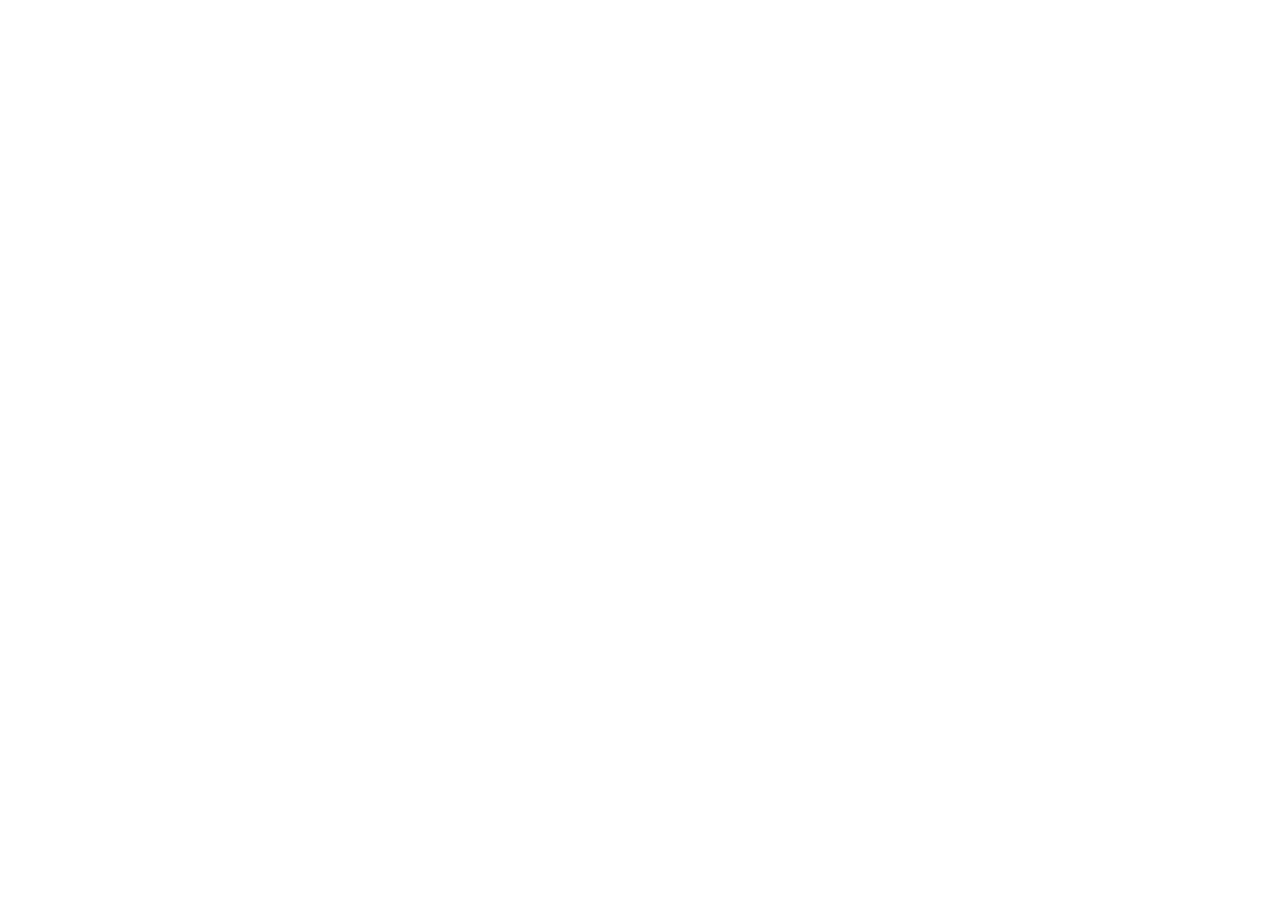
==== index.html @ ff89d9b1 "added html and css files" ====
<!DOCTYPE html>
<html lang="en">
<head>
    <meta charset="UTF-8">
    <meta name="viewport" content="width=device-width, initial-scale=1.0">
    <title>SimpleStatic</title>
    <link rel="stylesheet" href="index.css" />
</head>
<body>
    
</body>
</html>
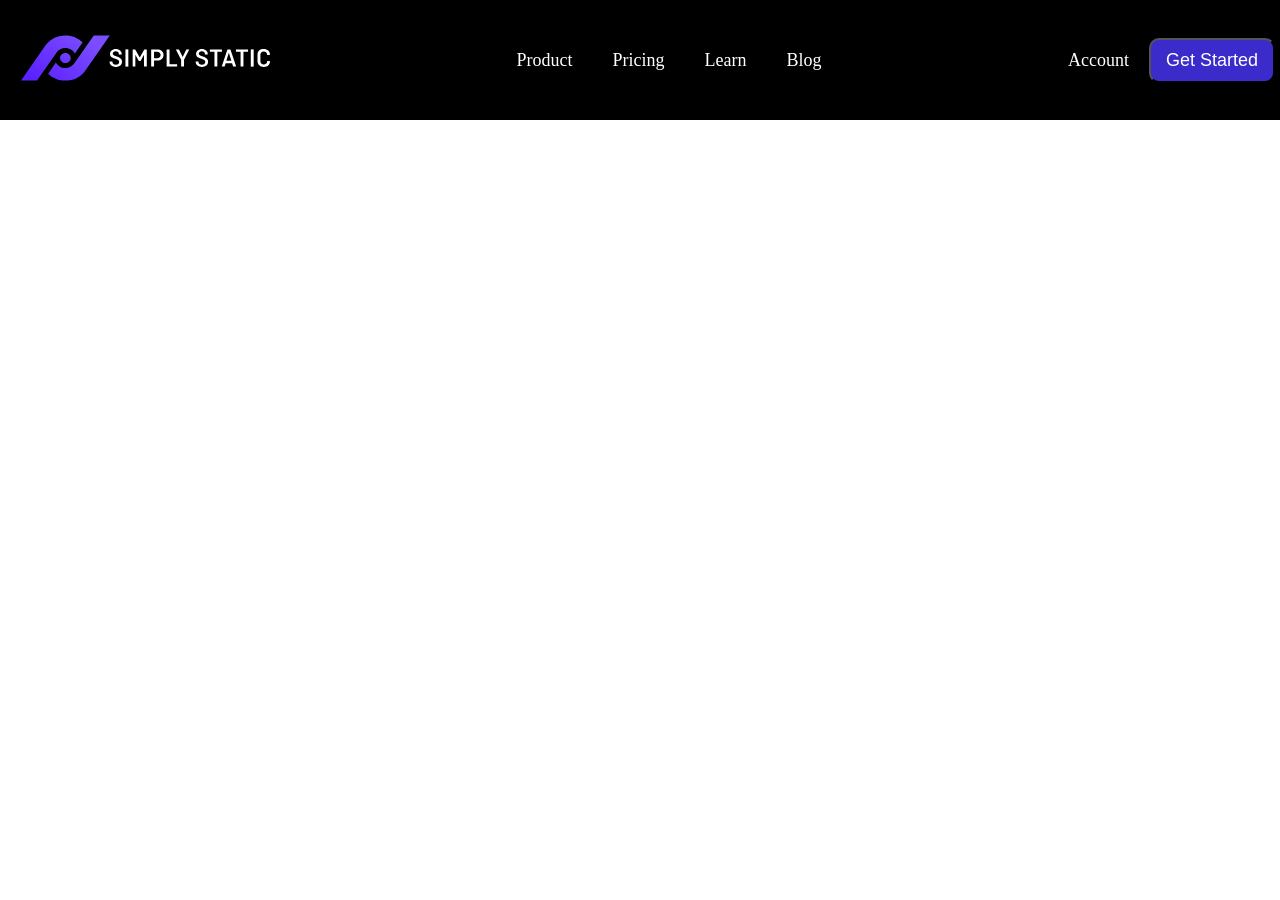
==== commit 3ff1bdea: "modified nav bar for now" ====
--- a/index.html
+++ b/index.html
@@ -1,12 +1,56 @@
 <!DOCTYPE html>
 <html lang="en">
+
 <head>
     <meta charset="UTF-8">
     <meta name="viewport" content="width=device-width, initial-scale=1.0">
     <title>SimpleStatic</title>
     <link rel="stylesheet" href="index.css" />
 </head>
+
 <body>
-    
+    <nav>
+        <div class="logo">
+            <img src="logo-dark.svg" alt="logo" />
+        </div>
+        <ul class="sidebar">
+            <li onclick=hideSidebar()><a href="#"></a><svg xmlns="http://www.w3.org/2000/svg" height="24px"
+                    viewBox="0 -960 960 960" width="24px" fill="#1f1f1f">
+                    <path
+                        d="m256-200-56-56 224-224-224-224 56-56 224 224 224-224 56 56-224 224 224 224-56 56-224-224-224 224Z" />
+                </svg></li>
+            <li><a href="#"></a>Product</li>
+            <li><a href="#"></a>Pricing</li>
+            <li><a href="#"></a>Learn</li>
+            <li><a href="#"></a>Blog</li>
+        </ul>
+        <ul>
+            <li class="hideOnMobile"><a href="#"></a>Product</li>
+            <li class="hideOnMobile"><a href="#"></a>Pricing</li>
+            <li class="hideOnMobile"><a href="#"></a>Learn</li>
+            <li class="hideOnMobile"><a href="#"></a>Blog</li>
+            <li class="hideMenu" onclick=showSidebar()><a href="#"></a><svg xmlns="http://www.w3.org/2000/svg" height="26px"
+                    viewBox="0 -960 960 960" width="30px" fill="#1f1f1f">
+                    <path d="M120-240v-80h720v80H120Zm0-200v-80h720v80H120Zm0-200v-80h720v80H120Z" />
+                </svg></li>
+        </ul>
+        <div class="nav-button">
+            <p>Account</p>
+            <button>Get Started</button>
+        </div>
+       
+    </nav>
+
+    <script>
+        function showSidebar() {
+            const sidebar = document.querySelector('.sidebar')
+            sidebar.style.display = 'flex'
+        }
+        function hideSidebar() {
+            const sidebar = document.querySelector('.sidebar')
+            sidebar.style.display = 'none'
+        }
+    </script>
 </body>
+
 </html>
--- a/index.css
+++ b/index.css
@@ -0,0 +1,99 @@
+*{
+    margin: 0;
+    padding: 0;
+}
+body{
+    min-height: 100vh;
+}
+nav{
+    background-color: black;
+    color: white;
+    
+}
+
+
+
+nav{
+    width: 100%;
+    height: 120px;
+    display: flex;
+    justify-content: space-between;
+    align-items: center;
+     padding: 0 20px;
+    font-size: large;
+    font-style: normal;
+    margin-top: 0%;
+}
+nav ul{
+    display: flex;
+    list-style-type: none;
+    gap: 40px;
+    padding:  15px;
+    font-size: large;
+    align-items: center;
+    
+}
+
+nav li:hover{
+    background-color: #857b7b;
+}
+
+.logo img{
+    width: 250px;
+    height: 250px;
+     
+}
+.nav-button{
+    display: flex;
+    align-items: center;
+    gap: 20px;
+    margin-right: 25px;
+}
+.nav-button button{
+    background-color: rgb(59, 43, 202);
+    padding: 10px 15px;
+    border-radius: 10px;
+    color: white;
+    font-size: large;
+}
+.sidebar{
+    position: fixed;
+    top: 0;
+    right: 0;
+    height: 100vh;
+    width:250px ;
+    z-index: 999;
+    background-color: black;
+    box-shadow:-10px 0 1opx rgba(0, 0, 0, 0.1);
+    display: none;
+    flex-direction: column;
+    align-items: flex-start;
+    justify-content: flex-start;
+}
+.sidebar li{
+    width: 100%;
+}
+.sidebar a{
+    width: 100%;
+}
+.hideMenu{
+    display: none;
+}
+
+@media(max-width: 640px){
+    .hideOnMobile{
+        display: none;
+    }
+    .hideMenu{
+        display: block;
+    }
+}
+@media(max-width: 1024px){
+    .hideOnMobile{
+        display: none;
+    }
+     .hideMenu{
+        display: block;
+    }
+}
+    
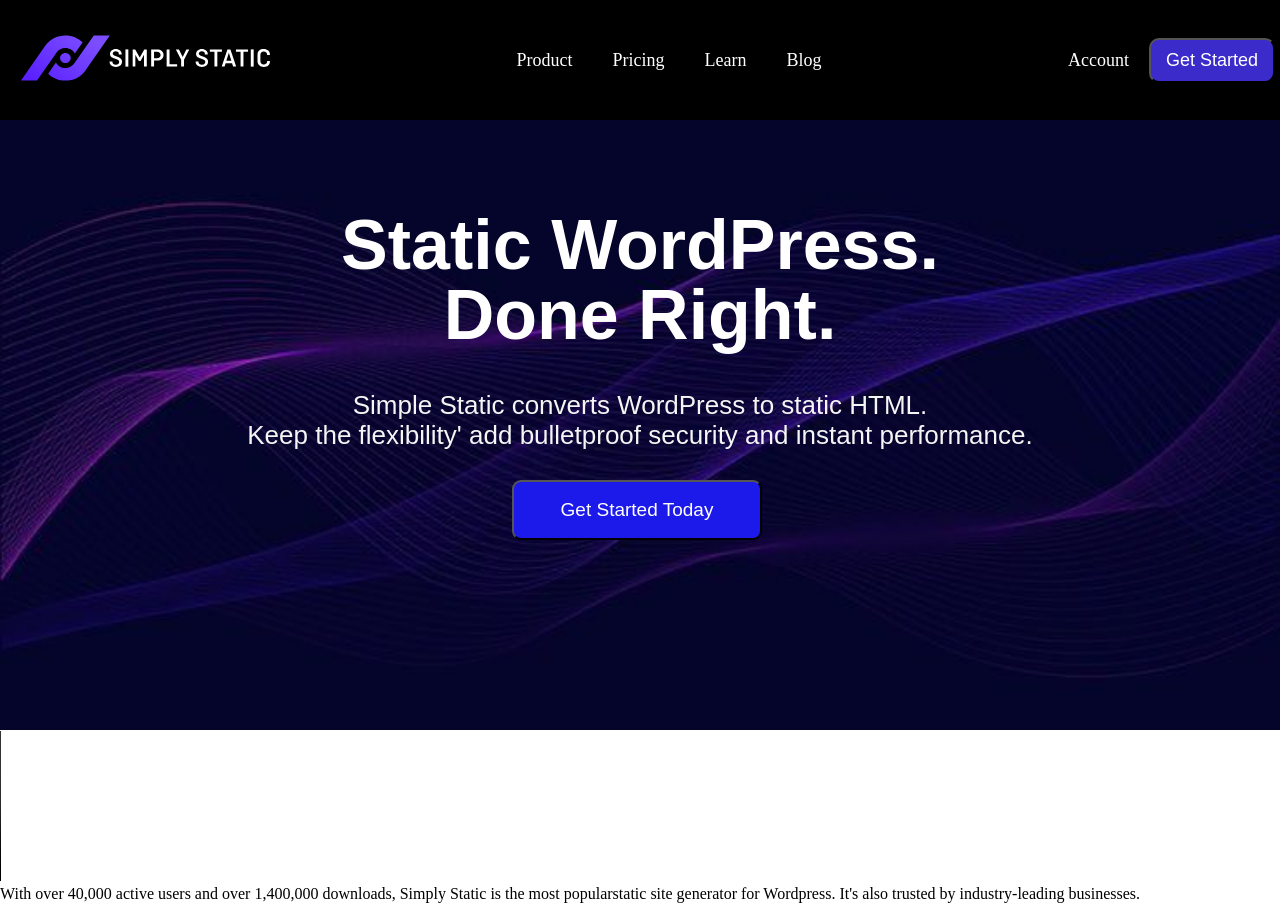
==== commit b1547891: "done with hero page" ====
--- a/index.html
+++ b/index.html
@@ -29,8 +29,8 @@
             <li class="hideOnMobile"><a href="#"></a>Pricing</li>
             <li class="hideOnMobile"><a href="#"></a>Learn</li>
             <li class="hideOnMobile"><a href="#"></a>Blog</li>
-            <li class="hideMenu" onclick=showSidebar()><a href="#"></a><svg xmlns="http://www.w3.org/2000/svg" height="26px"
-                    viewBox="0 -960 960 960" width="30px" fill="#1f1f1f">
+            <li class="hideMenu" onclick=showSidebar()><a href="#"></a><svg xmlns="http://www.w3.org/2000/svg"
+                    height="26px" viewBox="0 -960 960 960" width="30px" fill="#1f1f1f">
                     <path d="M120-240v-80h720v80H120Zm0-200v-80h720v80H120Zm0-200v-80h720v80H120Z" />
                 </svg></li>
         </ul>
@@ -38,7 +38,7 @@
             <p>Account</p>
             <button>Get Started</button>
         </div>
-       
+
     </nav>
 
     <script>
@@ -51,6 +51,23 @@
             sidebar.style.display = 'none'
         }
     </script>
+    <div class="landing">
+        <h1 class="landing-text1">Static WordPress.<br>Done Right.</h1>
+        <p class="landing-text2">Simple Static converts WordPress to static HTML.<br> Keep the flexibility' add
+            bulletproof security and instant performance.</p>
+        <button class="landing-button">Get Started Today</button>
+    </div>
+
+    </div>
+    <section class="landing2"> 
+        <video class="video-advert" controls>
+            <source src="simply-static-teaser.mp4" type="video/mp4">
+        </video>
+        <p class="video-text">With over <span>40,000 active users and over 1,400,000 downloads</span>, Simply Static is the <span>most popular</span>static site generator for Wordpress. It's also trusted by industry-leading businesses.</p>
+        <div class="microsoft">
+            <img src=""
+        </div>
+    </section>
 </body>
 
 </html>
--- a/index.css
+++ b/index.css
@@ -3,15 +3,59 @@
     padding: 0;
 }
 body{
-    min-height: 100vh;
+    height: 100vh;
 }
-nav{
-    background-color: black;
+.landing{
+    position: relative;
+    padding-block: 180px;
+    background-image: url(background.jpeg);
+    background-position: center;
+    background-size: cover;
+    background-repeat: no-repeat; 
+    height: 250px;
+    border-bottom: 1px solid white;
+    align-items: center;
+    
+}
+.landing-text1{
+    font-family:  sans-serif;
+    display: flex;
+    justify-content: center;
+    align-items: center;
+    text-align: center;
+    font-weight: bolder;
+    font-size: 70px;
     color: white;
+    line-height: 70px;
+    margin-bottom: 40px;
+    margin-top: -90px;
     
 }
 
-
+.landing-text2{
+    color: whitesmoke;
+    font-family: sans-serif;
+    display: flex;
+    align-items: center;
+    justify-content: center;
+    text-align: center;
+    line-height: 30px;
+    font-size: 26px;
+}
+.landing-button{
+    width: 250px;
+    height: 60px;
+    color: white;
+    background-color: rgb(28, 25, 235);
+    font-size: 19px;
+    border-radius: 9px;
+    display: flex;
+    align-items: center;
+    justify-content: center;
+    margin-top: 30px;
+    margin-left: 40%;
+    
+}
 
 nav{
     width: 100%;
@@ -23,6 +67,10 @@
     font-size: large;
     font-style: normal;
     margin-top: 0%;
+    background-color: black;
+    color: white;
+
+
 }
 nav ul{
     display: flex;
@@ -55,6 +103,7 @@
     border-radius: 10px;
     color: white;
     font-size: large;
+    
 }
 .sidebar{
     position: fixed;
@@ -69,6 +118,7 @@
     flex-direction: column;
     align-items: flex-start;
     justify-content: flex-start;
+    color: white;
 }
 .sidebar li{
     width: 100%;
@@ -80,12 +130,18 @@
     display: none;
 }
 
+
+
 @media(max-width: 640px){
     .hideOnMobile{
         display: none;
     }
     .hideMenu{
         display: block;
+    }
+    .landing-button{
+        margin-left: 360px;
+        
     }
 }
 @media(max-width: 1024px){
@@ -95,5 +151,9 @@
      .hideMenu{
         display: block;
     }
+    .landing-button{
+        margin-left: 130px;
+        
+    }
 }
     
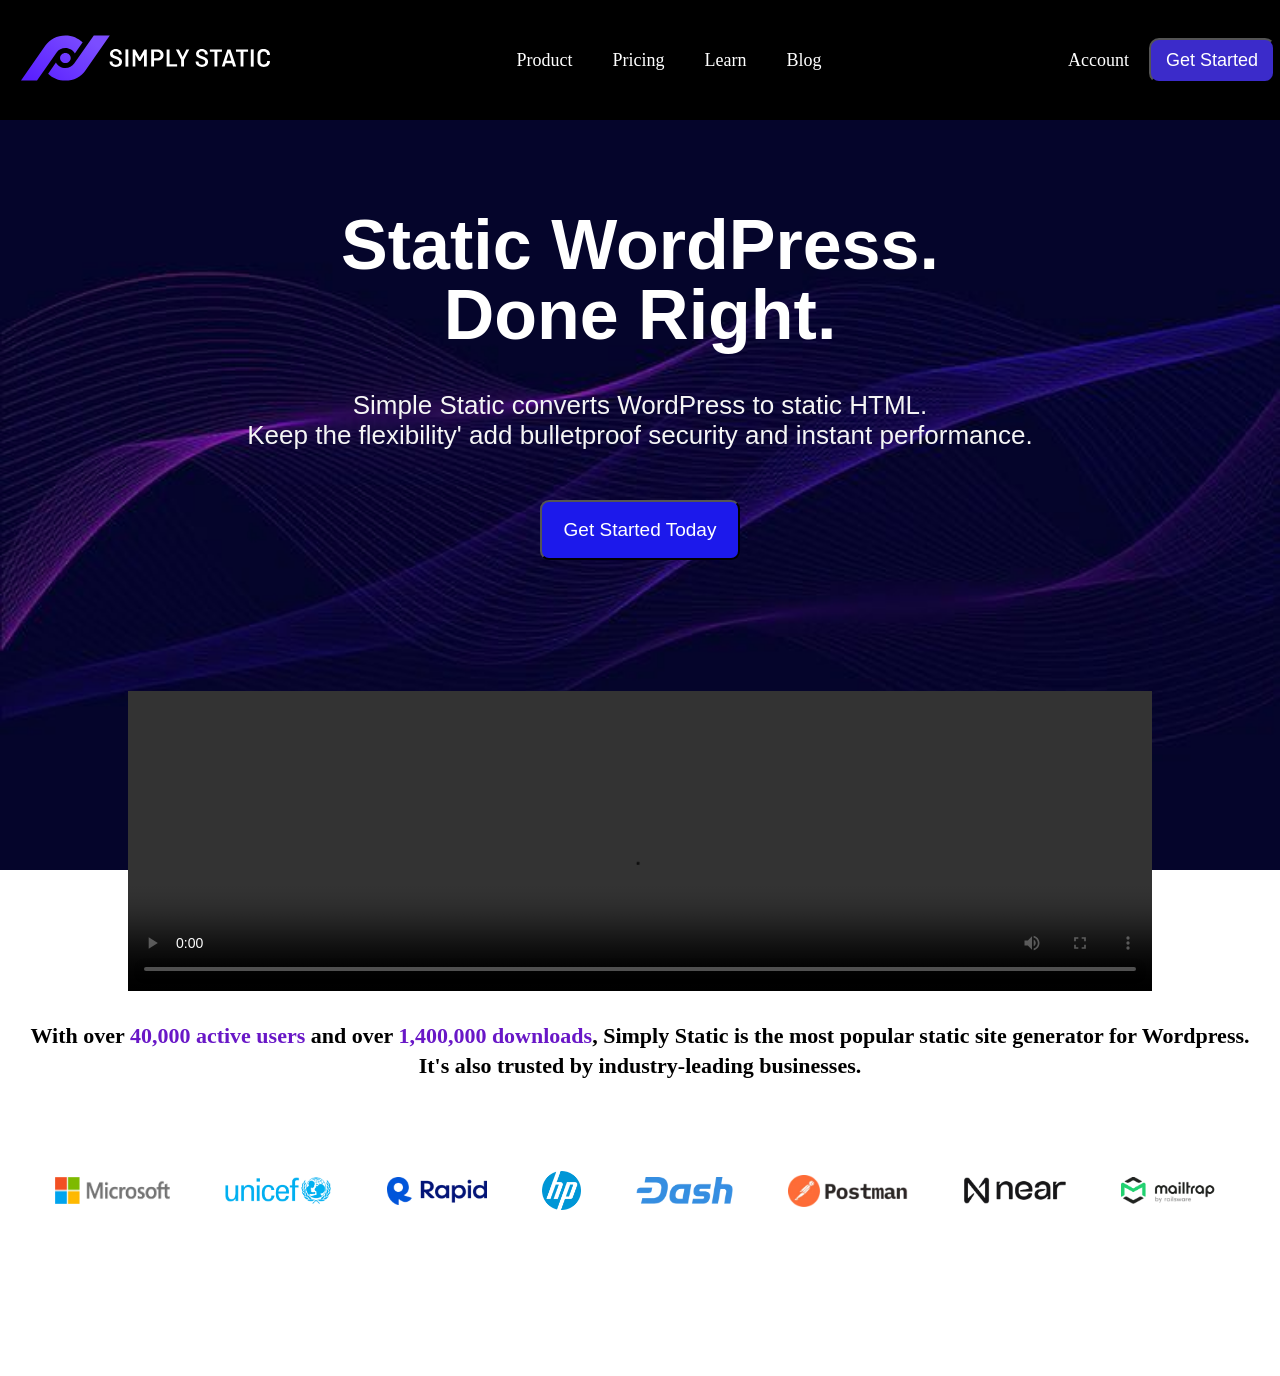
==== commit b6043c16: "modified advert section on webpage" ====
--- a/index.html
+++ b/index.html
@@ -63,9 +63,31 @@
         <video class="video-advert" controls>
             <source src="simply-static-teaser.mp4" type="video/mp4">
         </video>
-        <p class="video-text">With over <span>40,000 active users and over 1,400,000 downloads</span>, Simply Static is the <span>most popular</span>static site generator for Wordpress. It's also trusted by industry-leading businesses.</p>
+        <p class="video-text">With over <span class="video-span">40,000 active users</span> and over <span class="video-span">1,400,000 downloads</span>, Simply Static is the <span class="vidwo-span">most popular </span>static site generator for Wordpress. It's also trusted by industry-leading businesses.</p>
+    <section class="advert-logo"> 
         <div class="microsoft">
-            <img src=""
+            <img src="microsoft-copy.webp" />
+        </div>
+        <div class="unicef">
+            <img src="unicef-logo.webp" />
+        </div>
+        <div class="rapid">
+            <img src="rapid-logo-300x85.webp" />
+        </div>
+        <div class="hp">
+            <img src="hp-logo-150x150.webp" />
+        </div>
+        <div class="dash">
+            <img src="dash-logo-300x79.webp" />
+        </div>
+        <div class="postman">
+            <img src="postman-logo-300x80.webp" />
+        </div>
+        <div class="near">
+            <img src="near-logo-300x77.webp" />
+        </div>
+        <div class="mailtrap">
+            <img src="mailtrap-logo-300x79.webp" />
         </div>
     </section>
 </body>
--- a/index.css
+++ b/index.css
@@ -12,7 +12,7 @@
     background-position: center;
     background-size: cover;
     background-repeat: no-repeat; 
-    height: 250px;
+    height: 390px;
     border-bottom: 1px solid white;
     align-items: center;
     
@@ -43,7 +43,7 @@
     font-size: 26px;
 }
 .landing-button{
-    width: 250px;
+    width: 200px;
     height: 60px;
     color: white;
     background-color: rgb(28, 25, 235);
@@ -52,8 +52,11 @@
     display: flex;
     align-items: center;
     justify-content: center;
-    margin-top: 30px;
-    margin-left: 40%;
+    margin-top: 50px;
+    margin-bottom: 60px;
+    left: 50%;
+    position: absolute;
+    transform: translateX(-50%);
     
 }
 
@@ -103,6 +106,7 @@
     border-radius: 10px;
     color: white;
     font-size: large;
+    
     
 }
 .sidebar{
@@ -129,7 +133,81 @@
 .hideMenu{
     display: none;
 }
-
+.landing2{
+    position: relative;
+    background-color: #ffffff;
+    width: 100%;
+    align-items: center;
+    padding-bottom: 18vh;
+
+
+
+}
+.video-advert{
+    position: absolute;
+    display: block;
+    height: 300px;
+    width: 80%;
+    top: 0px;
+    left: 50%;
+    margin-top: 150px;
+  
+    transform: translateY(-160%) translateX(-50%);
+}
+.video-text{
+    text-align: center;
+    font-size: 22px;
+    font-weight: bold;
+    font-family: initial;
+    padding-top: 20px;
+    margin-top: 150px;
+    line-height: 30px;
+    padding: 0 25px;
+}
+.video-span{
+    color: rgb(105, 23, 199);
+}
+.advert-logo{
+    display: flex;
+    align-items: center;
+    justify-content: space-evenly;
+    margin-top: 10vh;
+}
+.microsoft img{
+    width: 115px;
+    height: 27px;
+}
+.unicef img{
+    width: 106px;
+    height: 27px;
+}
+.rapid img{
+    width: 100px;
+    height: 28px;
+
+}
+.hp img{
+    width: 39px;
+    height: 39px;
+}
+.dash img{
+    width: 97px;
+    height: 27px;
+
+}
+.postman img{
+    width: 120px;
+    height: 32px;
+
+}
+.near img{
+    width: 102px;
+    height: 27px;
+}
+.mailtrap img{
+    width: 104px;
+    height: 27px;
+}
 
 
 @media(max-width: 640px){
@@ -139,10 +217,10 @@
     .hideMenu{
         display: block;
     }
-    .landing-button{
-        margin-left: 360px;
-        
-    }
+    .advert-logo{
+        display: flex;
+    }
+
 }
 @media(max-width: 1024px){
     .hideOnMobile{
@@ -151,9 +229,6 @@
      .hideMenu{
         display: block;
     }
-    .landing-button{
-        margin-left: 130px;
-        
-    }
-}
-    
+    
+}
+    
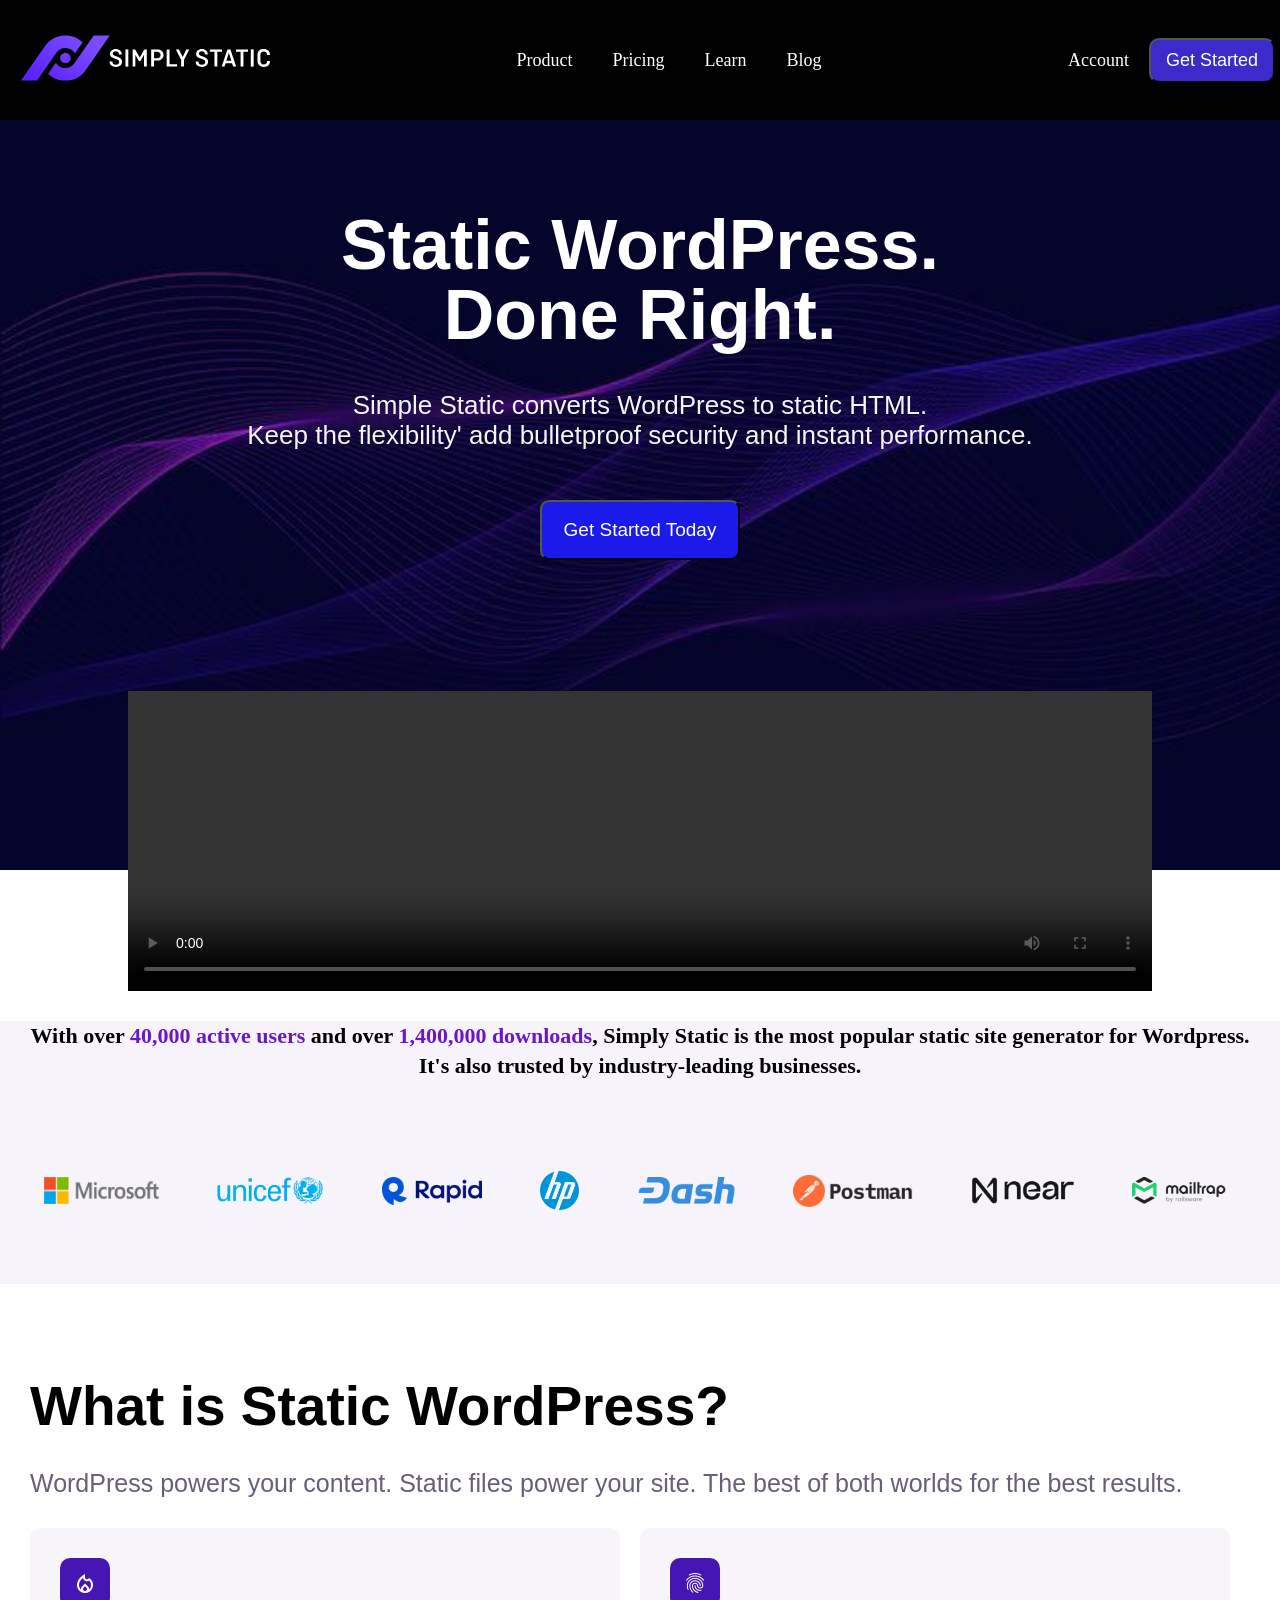
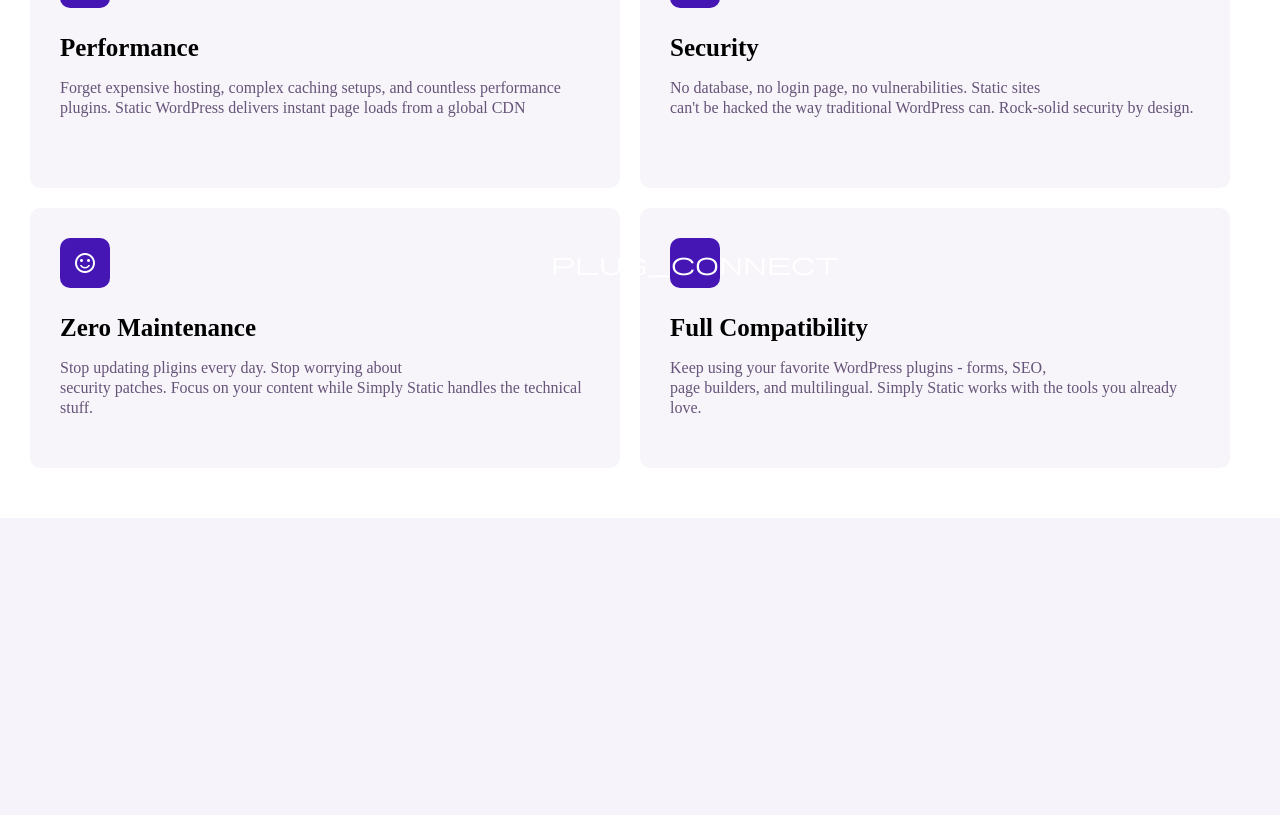
==== commit 9979d002: "done with static wordpress explanation section" ====
--- a/index.html
+++ b/index.html
@@ -6,6 +6,7 @@
     <meta name="viewport" content="width=device-width, initial-scale=1.0">
     <title>SimpleStatic</title>
     <link rel="stylesheet" href="index.css" />
+    <link <link href="https://fonts.googleapis.com/css2?family=Material+Symbols+Outlined" rel="stylesheet" />
 </head>
 
 <body>
@@ -59,37 +60,90 @@
     </div>
 
     </div>
-    <section class="landing2"> 
+    <section class="landing2">
         <video class="video-advert" controls>
             <source src="simply-static-teaser.mp4" type="video/mp4">
         </video>
-        <p class="video-text">With over <span class="video-span">40,000 active users</span> and over <span class="video-span">1,400,000 downloads</span>, Simply Static is the <span class="vidwo-span">most popular </span>static site generator for Wordpress. It's also trusted by industry-leading businesses.</p>
-    <section class="advert-logo"> 
-        <div class="microsoft">
-            <img src="microsoft-copy.webp" />
-        </div>
-        <div class="unicef">
-            <img src="unicef-logo.webp" />
-        </div>
-        <div class="rapid">
-            <img src="rapid-logo-300x85.webp" />
-        </div>
-        <div class="hp">
-            <img src="hp-logo-150x150.webp" />
-        </div>
-        <div class="dash">
-            <img src="dash-logo-300x79.webp" />
-        </div>
-        <div class="postman">
-            <img src="postman-logo-300x80.webp" />
-        </div>
-        <div class="near">
-            <img src="near-logo-300x77.webp" />
-        </div>
-        <div class="mailtrap">
-            <img src="mailtrap-logo-300x79.webp" />
-        </div>
-    </section>
+        <p class="video-text">With over <span class="video-span">40,000 active users</span> and over <span
+                class="video-span">1,400,000 downloads</span>, Simply Static is the <span class="vidwo-span">most
+                popular </span>static site generator for Wordpress. It's also trusted by industry-leading businesses.
+        </p>
+        <section class="advert-logo">
+            <div class="microsoft">
+                <img src="microsoft-copy.webp" />
+            </div>
+            <div class="unicef">
+                <img src="unicef-logo.webp" />
+            </div>
+            <div class="rapid">
+                <img src="rapid-logo-300x85.webp" />
+            </div>
+            <div class="hp">
+                <img src="hp-logo-150x150.webp" />
+            </div>
+            <div class="dash">
+                <img src="dash-logo-300x79.webp" />
+            </div>
+            <div class="postman">
+                <img src="postman-logo-300x80.webp" />
+            </div>
+            <div class="near">
+                <img src="near-logo-300x77.webp" />
+            </div>
+            <div class="mailtrap">
+                <img src="mailtrap-logo-300x79.webp" />
+            </div>
+        </section>
+
+        <section class="advert-breakdown">
+            <h2 class="header2">What is Static WordPress?</h2>
+            <p class="sub-header2">WordPress powers your content. Static files power your site. The best of both worlds for the best
+                results.</p>
+            <div class="container">
+                <div class="performance">
+                    <div class="icon-hold">
+                        <span class="material-symbols-outlined">
+                            local_fire_department
+                        </span>
+                    </div>
+                    <h3>Performance</h3>
+                    <p>Forget expensive hosting, complex caching setups, and countless performance plugins. Static
+                        WordPress delivers instant page loads from a global CDN</p>
+                </div>
+                <div class="performance">
+                    <div class="icon-hold">
+                        <span class="material-symbols-outlined">
+                            fingerprint
+                        </span>
+                    </div>
+                    <h3>Security</h3>
+                    <p>No database, no login page, no vulnerabilities. Static sites<br>can't be hacked the way
+                        traditional WordPress can. Rock-solid security by design.</p>
+
+                </div>
+                <div class="performance">
+                    <div class="icon-hold">
+                        <span class="material-symbols-outlined">
+                            sentiment_satisfied
+                        </span>
+                    </div>
+                    <h3>Zero Maintenance</h3>
+                    <p>Stop updating pligins every day. Stop worrying about <br>security patches. Focus on your content
+                        while Simply Static handles the technical stuff.</p>
+                </div>
+                <div class="performance">
+                    <div class="icon-hold">
+                        <span class="material-symbols-outlined">
+                            plug_connect
+                        </span>
+                    </div>
+                    <h3>Full Compatibility</h3>
+                    <p>Keep using your favorite WordPress plugins - forms, SEO, <br>page builders, and multilingual.
+                        Simply Static works with the tools you already love.</p>
+
+                </div>
+            </div>    
+        </section>
 </body>
 
 </html>
--- a/index.css
+++ b/index.css
@@ -135,7 +135,7 @@
 }
 .landing2{
     position: relative;
-    background-color: #ffffff;
+    background-color: #f7f3fa;
     width: 100%;
     align-items: center;
     padding-bottom: 18vh;
@@ -172,6 +172,8 @@
     align-items: center;
     justify-content: space-evenly;
     margin-top: 10vh;
+    flex-wrap: wrap;
+    gap: 15px;
 }
 .microsoft img{
     width: 115px;
@@ -209,6 +211,78 @@
     height: 27px;
 }
 
+.advert-breakdown{
+    background-color: white;
+    margin-top: 10vh;
+    margin-bottom: 15vh;
+    padding: 0 80px;
+}
+.header2{
+    font-size: 55px;
+    font-weight: bolder;
+    margin-left: auto;
+    font-family: sans-serif;
+    padding-top: 60px;
+}
+.sub-header2{
+    color: rgb(105, 94, 119) ;
+    font-size: 25px;
+    font-family: sans-serif;
+    padding-top: 30px;
+    padding-bottom: 30px;
+    line-height: 30px;
+}
+
+.advert-breakdown{
+    padding: 30px;
+    margin-top: 70px;
+    display: flexbox;
+    column-gap: 20px;
+   
+}
+.container{
+    display: grid;
+    grid-template-columns: repeat(auto-fit, minmax(500px, 1fr));
+
+}
+
+.performance{
+    background-color: rgb(247, 245, 250);
+    display: flexbox;
+    border-radius: 10px;
+    align-items:flex-start;
+    height: 200px;
+    padding: 30px;
+    justify-content: space-evenly;
+    line-height: 20px;
+    margin-bottom: 20px;
+    margin-right: 20px;
+    
+    
+    
+}
+.icon-hold{
+   height: 50px;
+   width: 50px;
+   background-color: rgb(69, 22, 180);
+   color: white;
+   display: flex;
+   align-items: center;
+   justify-content: center;
+   border-radius: 10px;
+
+}
+
+.performance h3{
+    font-size: 25px;
+    line-height: 20px;
+    padding-top: 30px;
+    font-weight: bolder;
+}
+.performance p{
+color: rgb(102, 84, 121);
+padding-top: 20px;
+}
 
 @media(max-width: 640px){
     .hideOnMobile{
@@ -220,6 +294,7 @@
     .advert-logo{
         display: flex;
     }
+    
 
 }
 @media(max-width: 1024px){
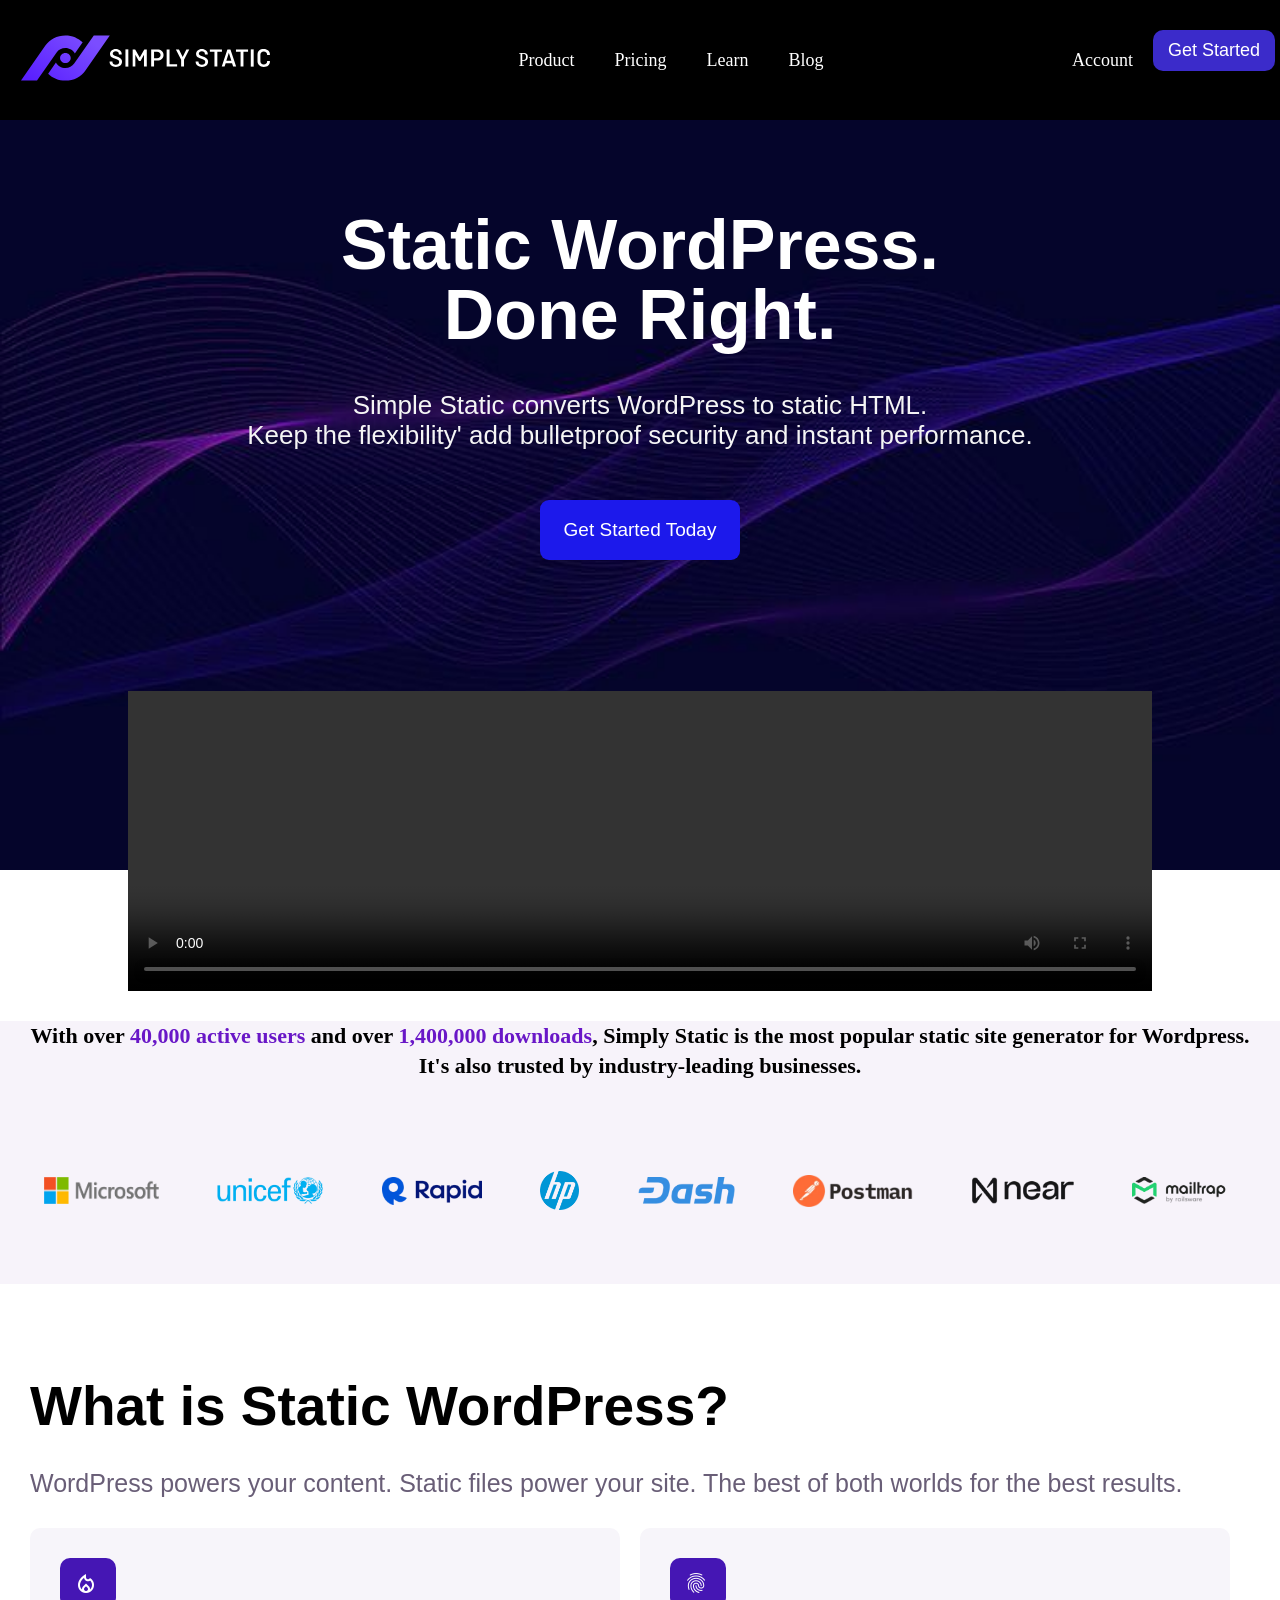
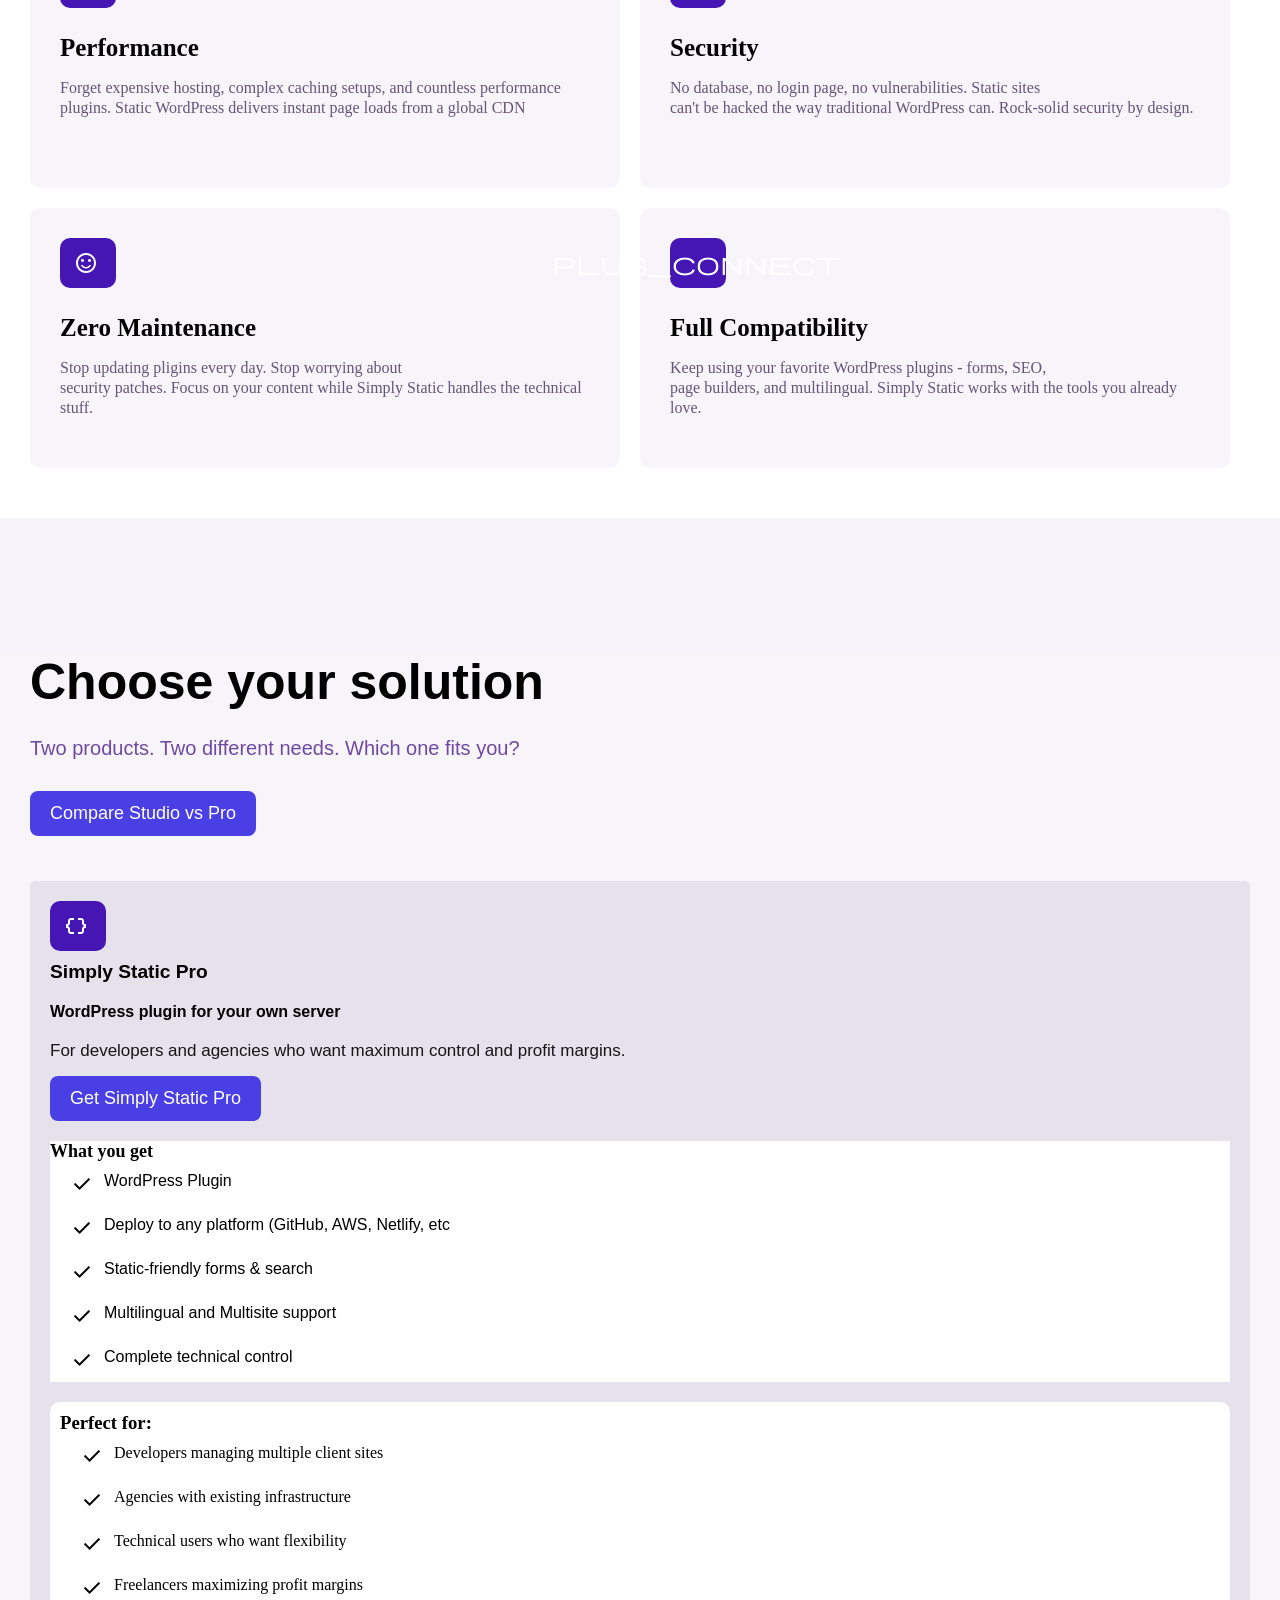
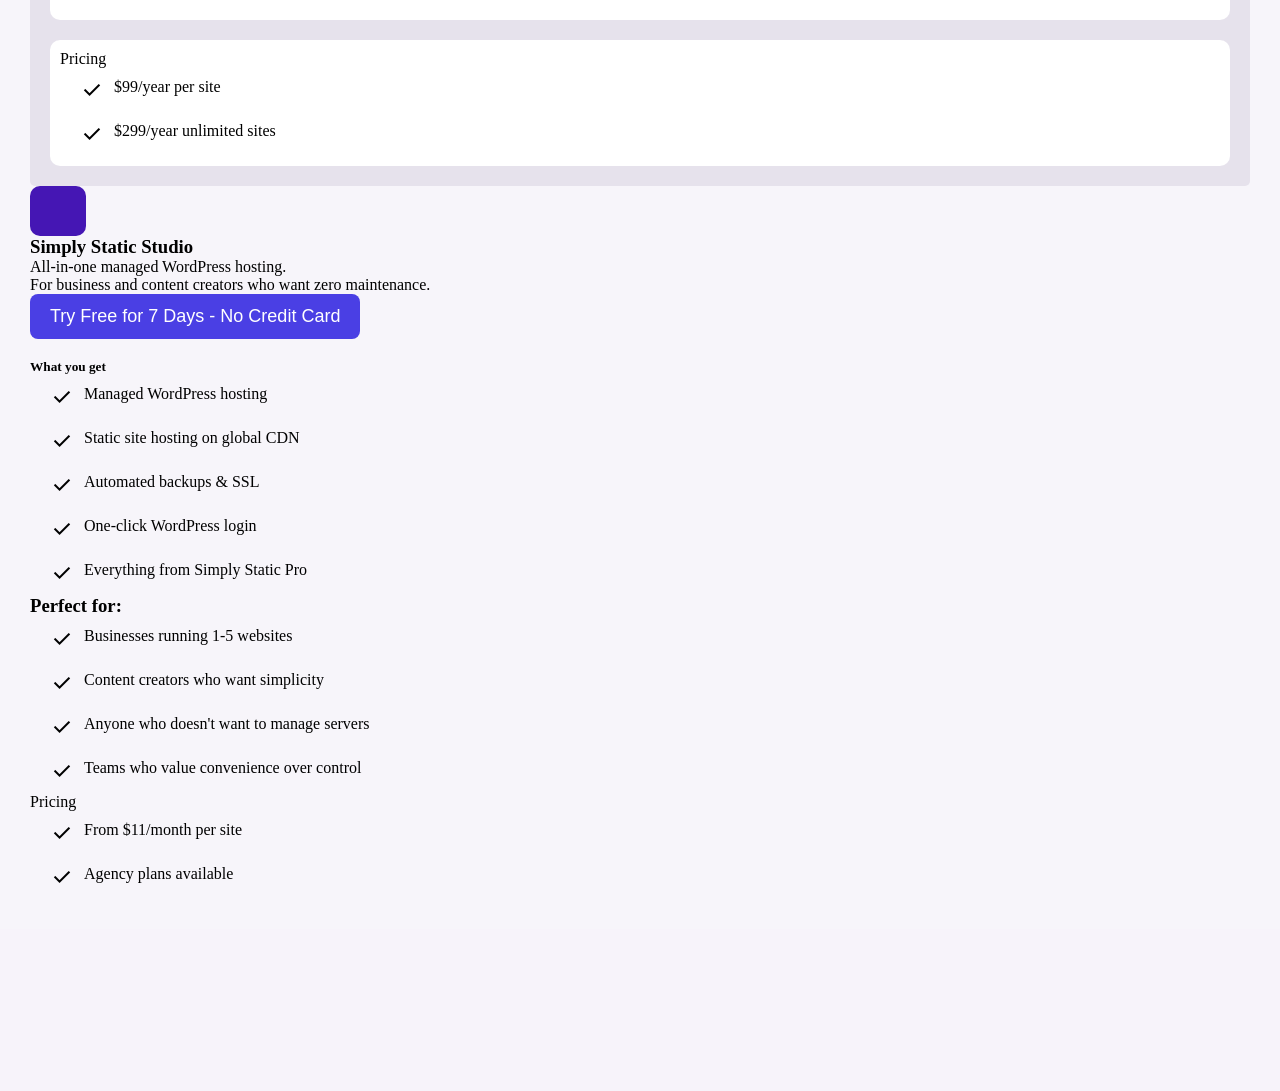
==== commit c8939e1c: "modified first div on advert explanation section" ====
--- a/index.html
+++ b/index.html
@@ -97,7 +97,8 @@
 
         <section class="advert-breakdown">
             <h2 class="header2">What is Static WordPress?</h2>
-            <p class="sub-header2">WordPress powers your content. Static files power your site. The best of both worlds for the best
+            <p class="sub-header2">WordPress powers your content. Static files power your site. The best of both worlds
+                for the best
                 results.</p>
             <div class="container">
                 <div class="performance">
@@ -142,7 +143,205 @@
                         Simply Static works with the tools you already love.</p>
 
                 </div>
-            </div>    
+            </div>
+            <!----------section 2 srarts here----->
+        </section>
+        <section class="value-main-container">
+            <h2 class="value-headline">Choose your solution</h2>
+
+
+            <p class="value-sub">Two products. Two different needs. Which one fits you?</p>
+            <button>Compare Studio vs Pro</button>
+
+
+            </div>
+
+            <div class="main-container">
+                <!-------------------------first div in div 1--------------->
+                <div class="icon-hold">
+                    <span class="material-symbols-outlined">
+                        data_object
+                    </span>
+                </div>
+                <h3 class="m-h3">Simply Static Pro</h3>
+                <h5 class="m-h5">WordPress plugin for your own server</h5>
+                <p class="m-p">For developers and agencies who want maximum control and profit margins.</p>
+                <button>Get Simply Static Pro</button>
+
+         <div class="second-value-holder">
+                    <h5>What you get</h5>
+                    <div class="tick-box">
+                        <span class="material-symbols-outlined">
+                            check
+                        </span>
+
+                            <P>WordPress Plugin</P>
+                    </div>
+                    <div class="tick-box">
+                        <span class="material-symbols-outlined">
+                            check
+                        </span>
+                        <P>Deploy to any platform (GitHub, AWS, Netlify, etc</P>
+                    </div>
+
+                    <div class="tick-box">
+                        <span class="material-symbols-outlined">
+                            check
+                        </span>
+                        <P>Static-friendly forms & search</P>
+                    </div>
+                    <div class="tick-box">
+                        <span class="material-symbols-outlined">
+                            check
+                        </span>
+                        <P>Multilingual and Multisite support</P>
+                    </div>
+                    <div class="tick-box">
+                        <span class="material-symbols-outlined">
+                            check
+                        </span>
+                        <P>Complete technical control</P>
+                    </div>
+           </div>
+
+
+                    <div class="perfect-for">
+                        <h3>Perfect for:</h3>
+                        <div class="tick-box">
+                            <span class="material-symbols-outlined">
+                                check
+                            </span>
+                            <P>Developers managing multiple client sites</P>
+                        </div>
+                        <div class="tick-box">
+                            <span class="material-symbols-outlined">
+                                check
+                            </span>
+                            <P>Agencies with existing infrastructure</P>
+                        </div>
+                        <div class="tick-box">
+                            <span class="material-symbols-outlined">
+                                check
+                            </span>
+                            <P>Technical users who want flexibility</P>
+                        </div>
+                        <div class="tick-box">
+                            <span class="material-symbols-outlined">
+                                check
+                            </span>
+                            <P>Freelancers maximizing profit margins</P>
+                         </div>
+                    </div>
+
+
+                 <div class="pricing">
+                            <p>Pricing</p>
+                            <div class="tick-box">
+                                <span class="material-symbols-outlined">
+                                    check
+                                </span>
+                                <P>$99/year per site</P>
+                            </div>
+                            <div class="tick-box">
+                                <span class="material-symbols-outlined">
+                                    check
+                                </span>
+                                <P>$299/year unlimited sites</P>
+                            </div>
+                 </div>
+
+                    </div>
+                </div>
+                <!----------------------------------------------->
+
+
+                <div class="main-container2">
+                    <div>
+                        <div class="icon-hold">
+
+                        </div>
+                        <h3>Simply Static Studio</h3>
+                        <p>All-in-one managed WordPress hosting.</h5>
+                        <p>For business and content creators who want zero maintenance.</p>
+                        <button>Try Free for 7 Days - No Credit Card</button>
+
+                    </div>
+                    <h5>What you get</h5>
+                    <div class="tick-box">
+                        <span class="material-symbols-outlined">
+                            check
+                        </span>
+                        <P>Managed WordPress hosting</P>
+                    </div>
+                    <div class="tick-box">
+                        <span class="material-symbols-outlined">
+                            check
+                        </span>
+                        <P>Static site hosting on global CDN</P>
+                    </div>
+
+                    <div class="tick-box">
+                        <span class="material-symbols-outlined">
+                            check
+                        </span>
+                        <P>Automated backups & SSL</P>
+                    </div>
+                    <div class="tick-box">
+                        <span class="material-symbols-outlined">
+                            check
+                        </span>
+                        <P>One-click WordPress login</P>
+                    </div>
+                    <div class="tick-box">
+                        <span class="material-symbols-outlined">
+                            check
+                        </span>
+                        <P>Everything from Simply Static Pro</P>
+                    </div>
+                    <!-- ----------last div on div 1-------------->
+                    <div>
+                        <h3>Perfect for:</h3>
+                        <div class="tick-box">
+                            <span class="material-symbols-outlined">
+                                check
+                            </span>
+                            <P>Businesses running 1-5 websites</P>
+                        </div>
+                        <div class="tick-box">
+                            <span class="material-symbols-outlined">
+                                check
+                            </span>
+                            <P>Content creators who want simplicity</P>
+                        </div>
+                        <div class="tick-box">
+                            <span class="material-symbols-outlined">
+                                check
+                            </span>
+                            <P>Anyone who doesn't want to manage servers</P>
+                        </div>
+                        <div class="tick-box">
+                            <span class="material-symbols-outlined">
+                                check
+                            </span>
+                            <P>Teams who value convenience over control</P>
+                        </div>
+                        <div>
+                            <p>Pricing</p>
+                            <div class="tick-box">
+                                <span class="material-symbols-outlined">
+                                    check
+                                </span>
+                                <P>From $11/month per site</P>
+                            </div>
+                            <div class="tick-box">
+                                <span class="material-symbols-outlined">
+                                    check
+                                </span>
+                                <P>Agency plans available</P>
+                            </div>
+                        </div>
+                        <!------------------------------------------------------------------->
+
         </section>
 </body>
 
--- a/index.css
+++ b/index.css
@@ -270,6 +270,7 @@
    align-items: center;
    justify-content: center;
    border-radius: 10px;
+   padding-left: 6px;
 
 }
 
@@ -284,6 +285,93 @@
 padding-top: 20px;
 }
 
+.value-main-container{
+    background-color: rgb(247, 245, 250);
+    padding: 30px;
+}
+.value-headline{
+    font-size: 50px;
+    font-weight: bolder;
+    margin-left: auto;
+    font-family: sans-serif;
+    margin-top: -30px;
+    padding-bottom: 15px;
+}
+.value-sub{
+    color: rgb(111, 73, 161) ;
+    font-size: 20px;
+    font-family: sans-serif;
+    padding-top: 10px;
+    padding-bottom: 30px;
+    line-height: 25px;
+}
+.second-value-holder{
+    background-color: white
+    
+}
+button{
+     background-color: rgb(74, 63, 228);
+    padding: 12px 20px;
+    border-radius: 8px;
+    color: white;
+    font-size: large;
+    border: 5px;
+    margin-bottom: 20px;
+    
+}
+.main-container{
+  background-color: rgb(230, 226, 236);
+    padding: 20px;
+    margin-top: 25px;
+    border-radius: 5px;
+    
+}
+.m-h3, .m-h5, .m-p{
+   padding-top: 10px ;
+   padding-bottom: 10px;
+}
+.m-h3{
+    font-size: larger;
+    font-family: sans-serif;
+    font-weight: 900;
+}
+.m-h5{
+    font-size: medium;
+    font-family: sans-serif;
+}
+.m-p{
+    color: rgb(22, 22, 22) ;
+    font-size: 17px;
+    font-family: sans-serif; 
+    margin-bottom: 5px;
+}
+.tick-box{
+    display: flex;
+    padding: 10px 20px;
+    
+}
+.material-symbols-outlined{
+    padding-right: 10px;
+}
+.second-value-holder h5{
+    font-size: large;
+}
+.second-value-holder p{
+    font-family: sans-serif;
+}
+.perfect-for{
+    background-color: white;
+    border-radius: 10px;
+    padding: 10px;
+    margin-top: 20px;
+}
+
+.pricing{
+     background-color: white;
+    border-radius: 10px;
+    padding: 10px;
+    margin-top: 20px;
+}
 @media(max-width: 640px){
     .hideOnMobile{
         display: none;
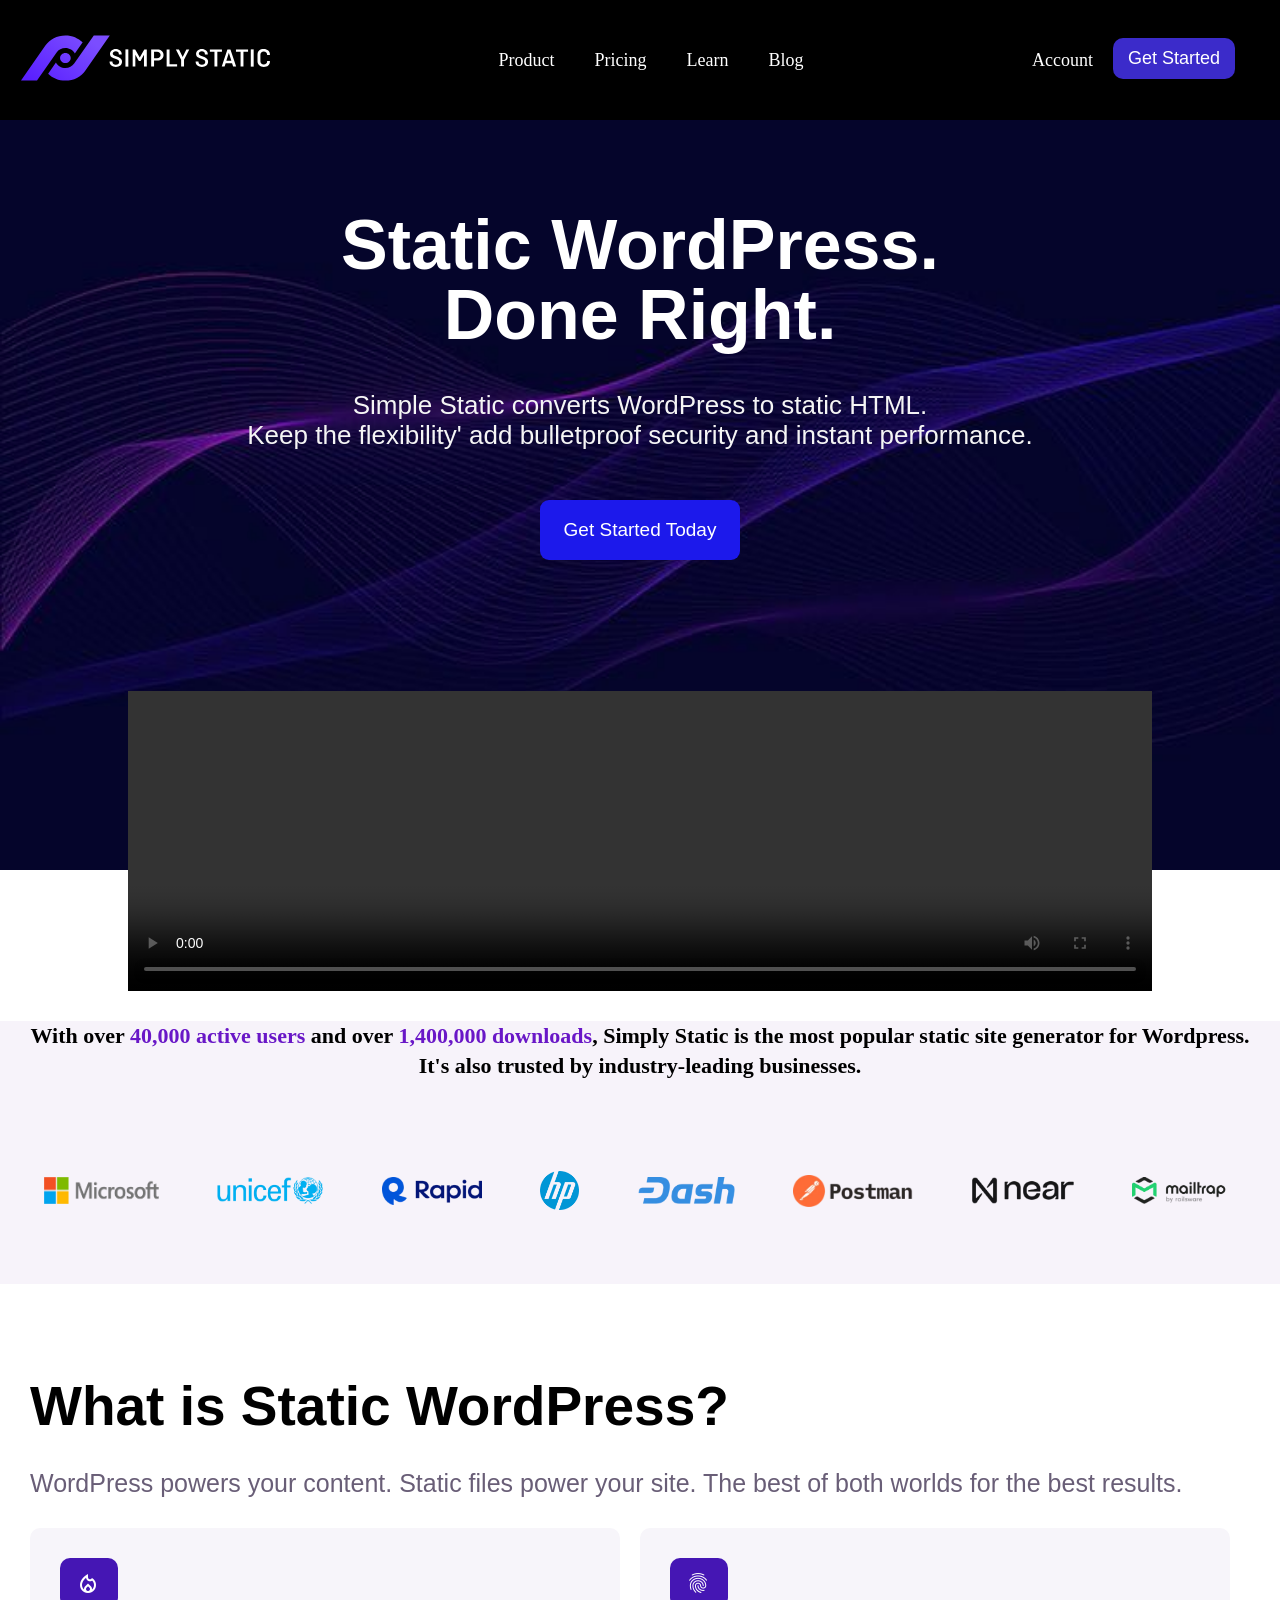
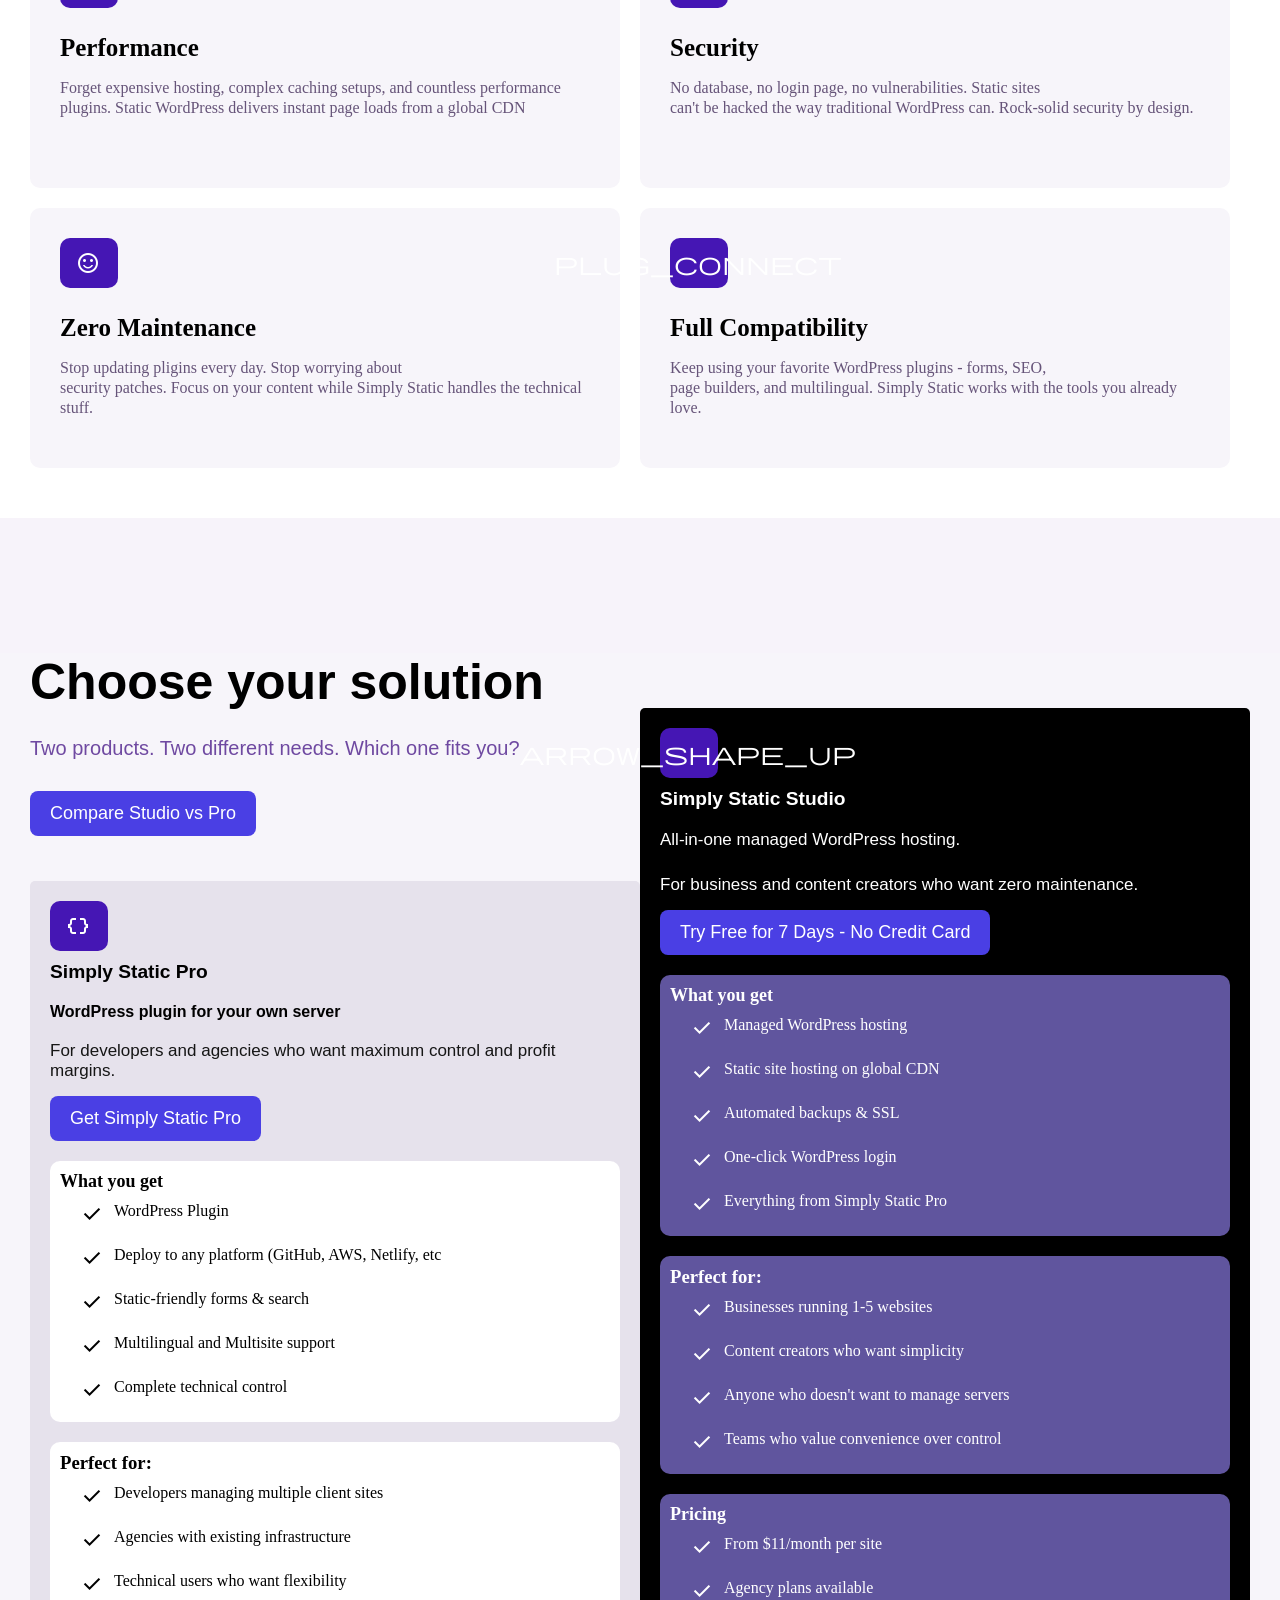
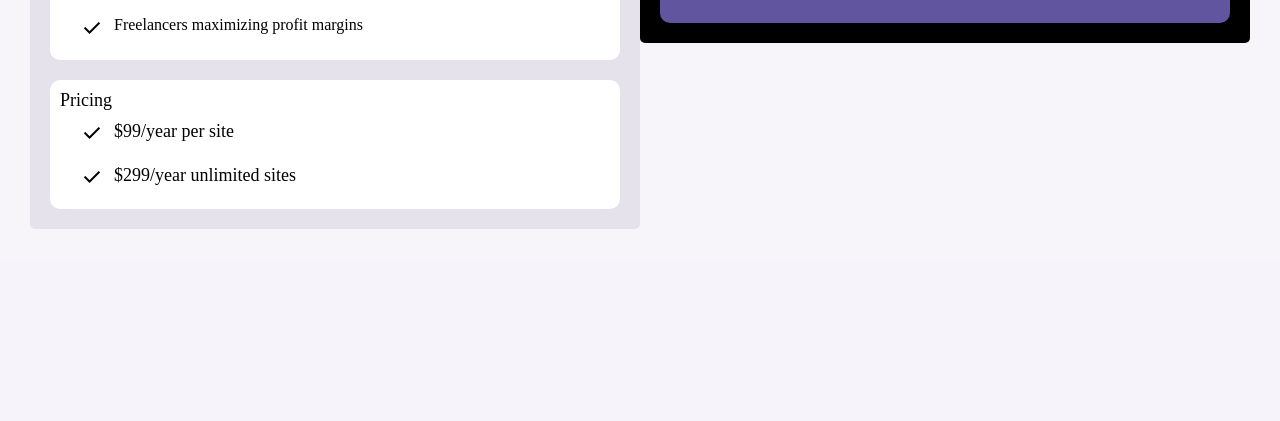
==== commit 2401c9cd: "adjusted advert explanation page as well as navigation bar" ====
--- a/index.html
+++ b/index.html
@@ -16,7 +16,7 @@
         </div>
         <ul class="sidebar">
             <li onclick=hideSidebar()><a href="#"></a><svg xmlns="http://www.w3.org/2000/svg" height="24px"
-                    viewBox="0 -960 960 960" width="24px" fill="#1f1f1f">
+                    viewBox="0 -960 960 960" width="24px" fill="#FFFFFF">
                     <path
                         d="m256-200-56-56 224-224-224-224 56-56 224 224 224-224 56 56-224 224 224 224-56 56-224-224-224 224Z" />
                 </svg></li>
@@ -24,6 +24,7 @@
             <li><a href="#"></a>Pricing</li>
             <li><a href="#"></a>Learn</li>
             <li><a href="#"></a>Blog</li>
+            <li><a href="#"></a>Account</li>
         </ul>
         <ul>
             <li class="hideOnMobile"><a href="#"></a>Product</li>
@@ -31,7 +32,7 @@
             <li class="hideOnMobile"><a href="#"></a>Learn</li>
             <li class="hideOnMobile"><a href="#"></a>Blog</li>
             <li class="hideMenu" onclick=showSidebar()><a href="#"></a><svg xmlns="http://www.w3.org/2000/svg"
-                    height="26px" viewBox="0 -960 960 960" width="30px" fill="#1f1f1f">
+                    height="35px" viewBox="0 -960 960 960" width="45px" fill="#FFFFFF">
                     <path d="M120-240v-80h720v80H120Zm0-200v-80h720v80H120Zm0-200v-80h720v80H120Z" />
                 </svg></li>
         </ul>
@@ -146,15 +147,18 @@
             </div>
             <!----------section 2 srarts here----->
         </section>
+       
+       
         <section class="value-main-container">
+         <div class="grid-container">
             <h2 class="value-headline">Choose your solution</h2>
 
 
             <p class="value-sub">Two products. Two different needs. Which one fits you?</p>
-            <button>Compare Studio vs Pro</button>
-
-
-            </div>
+            <button class="ad-button">Compare Studio vs Pro</button>
+
+
+
 
             <div class="main-container">
                 <!-------------------------first div in div 1--------------->
@@ -168,14 +172,14 @@
                 <p class="m-p">For developers and agencies who want maximum control and profit margins.</p>
                 <button>Get Simply Static Pro</button>
 
-         <div class="second-value-holder">
+                <div class="you-get">
                     <h5>What you get</h5>
                     <div class="tick-box">
                         <span class="material-symbols-outlined">
                             check
                         </span>
 
-                            <P>WordPress Plugin</P>
+                        <P>WordPress Plugin</P>
                     </div>
                     <div class="tick-box">
                         <span class="material-symbols-outlined">
@@ -202,70 +206,75 @@
                         </span>
                         <P>Complete technical control</P>
                     </div>
-           </div>
-
-
-                    <div class="perfect-for">
-                        <h3>Perfect for:</h3>
-                        <div class="tick-box">
-                            <span class="material-symbols-outlined">
-                                check
-                            </span>
-                            <P>Developers managing multiple client sites</P>
-                        </div>
-                        <div class="tick-box">
-                            <span class="material-symbols-outlined">
-                                check
-                            </span>
-                            <P>Agencies with existing infrastructure</P>
-                        </div>
-                        <div class="tick-box">
-                            <span class="material-symbols-outlined">
-                                check
-                            </span>
-                            <P>Technical users who want flexibility</P>
-                        </div>
-                        <div class="tick-box">
-                            <span class="material-symbols-outlined">
-                                check
-                            </span>
-                            <P>Freelancers maximizing profit margins</P>
-                         </div>
-                    </div>
-
-
-                 <div class="pricing">
-                            <p>Pricing</p>
-                            <div class="tick-box">
-                                <span class="material-symbols-outlined">
-                                    check
-                                </span>
-                                <P>$99/year per site</P>
-                            </div>
-                            <div class="tick-box">
-                                <span class="material-symbols-outlined">
-                                    check
-                                </span>
-                                <P>$299/year unlimited sites</P>
-                            </div>
-                 </div>
-
-                    </div>
-                </div>
-                <!----------------------------------------------->
-
-
-                <div class="main-container2">
-                    <div>
-                        <div class="icon-hold">
-
-                        </div>
-                        <h3>Simply Static Studio</h3>
-                        <p>All-in-one managed WordPress hosting.</h5>
-                        <p>For business and content creators who want zero maintenance.</p>
-                        <button>Try Free for 7 Days - No Credit Card</button>
-
-                    </div>
+                </div>
+
+
+                <div class="perfect-for">
+                    <h3>Perfect for:</h3>
+                    <div class="tick-box">
+                        <span class="material-symbols-outlined">
+                            check
+                        </span>
+                        <P>Developers managing multiple client sites</P>
+                    </div>
+                    <div class="tick-box">
+                        <span class="material-symbols-outlined">
+                            check
+                        </span>
+                        <P>Agencies with existing infrastructure</P>
+                    </div>
+                    <div class="tick-box">
+                        <span class="material-symbols-outlined">
+                            check
+                        </span>
+                        <P>Technical users who want flexibility</P>
+                    </div>
+                    <div class="tick-box">
+                        <span class="material-symbols-outlined">
+                            check
+                        </span>
+                        <P>Freelancers maximizing profit margins</P>
+                    </div>
+                </div>
+
+
+                <div class="pricing">
+                    <p>Pricing</p>
+                    <div class="tick-box">
+                        <span class="material-symbols-outlined">
+                            check
+                        </span>
+                        <P>$99/year per site</P>
+                    </div>
+                    <div class="tick-box">
+                        <span class="material-symbols-outlined">
+                            check
+                        </span>
+                        <P>$299/year unlimited sites</P>
+                    </div>
+                </div>
+            </div>
+        
+        </div>
+            
+            <!----------------------------------------------->
+    <div>
+
+            <div class="main-container2">
+                <div>
+                    <div class="icon-hold">
+                        <span class="material-symbols-outlined">
+                            arrow_shape_up
+                        </span>
+                    </div>
+                    <h3 class="m-h3-b">Simply Static Studio</h3>
+                    <p class="m-p-b">All-in-one managed WordPress hosting.</h5>
+                    <p class="m-p-b">For business and content creators who want zero maintenance.</p>
+                    <button>Try Free for 7 Days - No Credit Card</button>
+
+                </div>
+
+                <div class="you-get2">
                     <h5>What you get</h5>
                     <div class="tick-box">
                         <span class="material-symbols-outlined">
@@ -298,51 +307,56 @@
                         </span>
                         <P>Everything from Simply Static Pro</P>
                     </div>
-                    <!-- ----------last div on div 1-------------->
-                    <div>
-                        <h3>Perfect for:</h3>
-                        <div class="tick-box">
-                            <span class="material-symbols-outlined">
-                                check
-                            </span>
-                            <P>Businesses running 1-5 websites</P>
-                        </div>
-                        <div class="tick-box">
-                            <span class="material-symbols-outlined">
-                                check
-                            </span>
-                            <P>Content creators who want simplicity</P>
-                        </div>
-                        <div class="tick-box">
-                            <span class="material-symbols-outlined">
-                                check
-                            </span>
-                            <P>Anyone who doesn't want to manage servers</P>
-                        </div>
-                        <div class="tick-box">
-                            <span class="material-symbols-outlined">
-                                check
-                            </span>
-                            <P>Teams who value convenience over control</P>
-                        </div>
-                        <div>
-                            <p>Pricing</p>
-                            <div class="tick-box">
-                                <span class="material-symbols-outlined">
-                                    check
-                                </span>
-                                <P>From $11/month per site</P>
-                            </div>
-                            <div class="tick-box">
-                                <span class="material-symbols-outlined">
-                                    check
-                                </span>
-                                <P>Agency plans available</P>
-                            </div>
-                        </div>
-                        <!------------------------------------------------------------------->
-
-        </section>
+                </div>
+                <!-- ----------last div on div 1-------------->
+                <div class="perfect-for2">
+                    <h3>Perfect for:</h3>
+                    <div class="tick-box">
+                        <span class="material-symbols-outlined">
+                            check
+                        </span>
+                        <P>Businesses running 1-5 websites</P>
+                    </div>
+                    <div class="tick-box">
+                        <span class="material-symbols-outlined">
+                            check
+                        </span>
+                        <P>Content creators who want simplicity</P>
+                    </div>
+                    <div class="tick-box">
+                        <span class="material-symbols-outlined">
+                            check
+                        </span>
+                        <P>Anyone who doesn't want to manage servers</P>
+                    </div>
+                    <div class="tick-box">
+                        <span class="material-symbols-outlined">
+                            check
+                        </span>
+                        <P>Teams who value convenience over control</P>
+                    </div>
+                </div>
+
+                <div class="pricing2">
+                    <h5>Pricing</h5>
+                    <div class="tick-box">
+                        <span class="material-symbols-outlined">
+                            check
+                        </span>
+                        <P>From $11/month per site</P>
+                    </div>
+                    <div class="tick-box">
+                        <span class="material-symbols-outlined">
+                            check
+                        </span>
+                        <P>Agency plans available</P>
+                    </div>
+                </div>
+            </div>
+     </div>       
+            <!------------------------------------------------------------------->
+
+ </section>
 </body>
 
 </html>
--- a/index.css
+++ b/index.css
@@ -4,6 +4,7 @@
 }
 body{
     height: 100vh;
+    width: 100%;
 }
 .landing{
     position: relative;
@@ -15,7 +16,14 @@
     height: 390px;
     border-bottom: 1px solid white;
     align-items: center;
-    
+    width: 100%;
+    margin-right: 0px;
+
+    
+}
+
+.landing img{
+    width: 100%;
 }
 .landing-text1{
     font-family:  sans-serif;
@@ -61,7 +69,7 @@
 }
 
 nav{
-    width: 100%;
+   
     height: 120px;
     display: flex;
     justify-content: space-between;
@@ -97,6 +105,7 @@
 .nav-button{
     display: flex;
     align-items: center;
+    justify-content: center;
     gap: 20px;
     margin-right: 25px;
 }
@@ -106,6 +115,7 @@
     border-radius: 10px;
     color: white;
     font-size: large;
+    margin-top: 17px;
     
     
 }
@@ -270,9 +280,12 @@
    align-items: center;
    justify-content: center;
    border-radius: 10px;
-   padding-left: 6px;
-
-}
+   padding-left: 8px;
+
+   
+
+}
+
 
 .performance h3{
     font-size: 25px;
@@ -288,7 +301,12 @@
 .value-main-container{
     background-color: rgb(247, 245, 250);
     padding: 30px;
-}
+    display: grid;
+    grid-template-columns: repeat(auto-fit, minmax(500px, 1fr));
+}
+
+
+
 .value-headline{
     font-size: 50px;
     font-weight: bolder;
@@ -305,10 +323,6 @@
     padding-bottom: 30px;
     line-height: 25px;
 }
-.second-value-holder{
-    background-color: white
-    
-}
 button{
      background-color: rgb(74, 63, 228);
     padding: 12px 20px;
@@ -319,6 +333,8 @@
     margin-bottom: 20px;
     
 }
+
+
 .main-container{
   background-color: rgb(230, 226, 236);
     padding: 20px;
@@ -353,11 +369,59 @@
 .material-symbols-outlined{
     padding-right: 10px;
 }
-.second-value-holder h5{
-    font-size: large;
-}
-.second-value-holder p{
-    font-family: sans-serif;
+.you-get{
+    background-color: white;
+    padding: 10px;
+    border-radius: 10px;
+}
+.you-get h5, .pricing p{
+    font-size: large;
+}
+.main-container2{
+    background-color: black;
+    margin-top: 20px;
+    color: white;
+    padding: 20px;
+    margin-top: 25px;
+    border-radius: 5px;
+}
+
+.you-get2 h5, .pricing2 h5{
+    font-size: large;
+}
+.you-get2{
+    background-color: rgb(96, 85, 158);
+    padding: 10px;
+    border-radius: 10px;
+}
+.perfect-for2{
+    background-color: rgb(96, 85, 158);
+    border-radius: 10px;
+    padding: 10px;
+    margin-top: 20px;
+}
+.pricing2{
+     background-color: rgb(96, 85, 158);
+    border-radius: 10px;
+    padding: 10px;
+    margin-top: 20px;
+}
+
+.m-h3-b, .m-p-b{
+   padding-top: 10px ;
+   padding-bottom: 10px;
+}
+.m-h3-b{
+    font-size: larger;
+    font-family: sans-serif;
+    font-weight: 900;
+}
+
+.m-p-b{
+    color: white;
+    font-size: 17px;
+    font-family: sans-serif; 
+    margin-bottom: 5px;
 }
 .perfect-for{
     background-color: white;
@@ -372,6 +436,7 @@
     padding: 10px;
     margin-top: 20px;
 }
+
 @media(max-width: 640px){
     .hideOnMobile{
         display: none;
@@ -382,7 +447,9 @@
     .advert-logo{
         display: flex;
     }
-    
+    .nav-button{
+        display: none;
+    }
 
 }
 @media(max-width: 1024px){
@@ -392,6 +459,9 @@
      .hideMenu{
         display: block;
     }
-    
-}
-    
+    .nav-button{
+        display: none;
+    }
+    
+}
+    
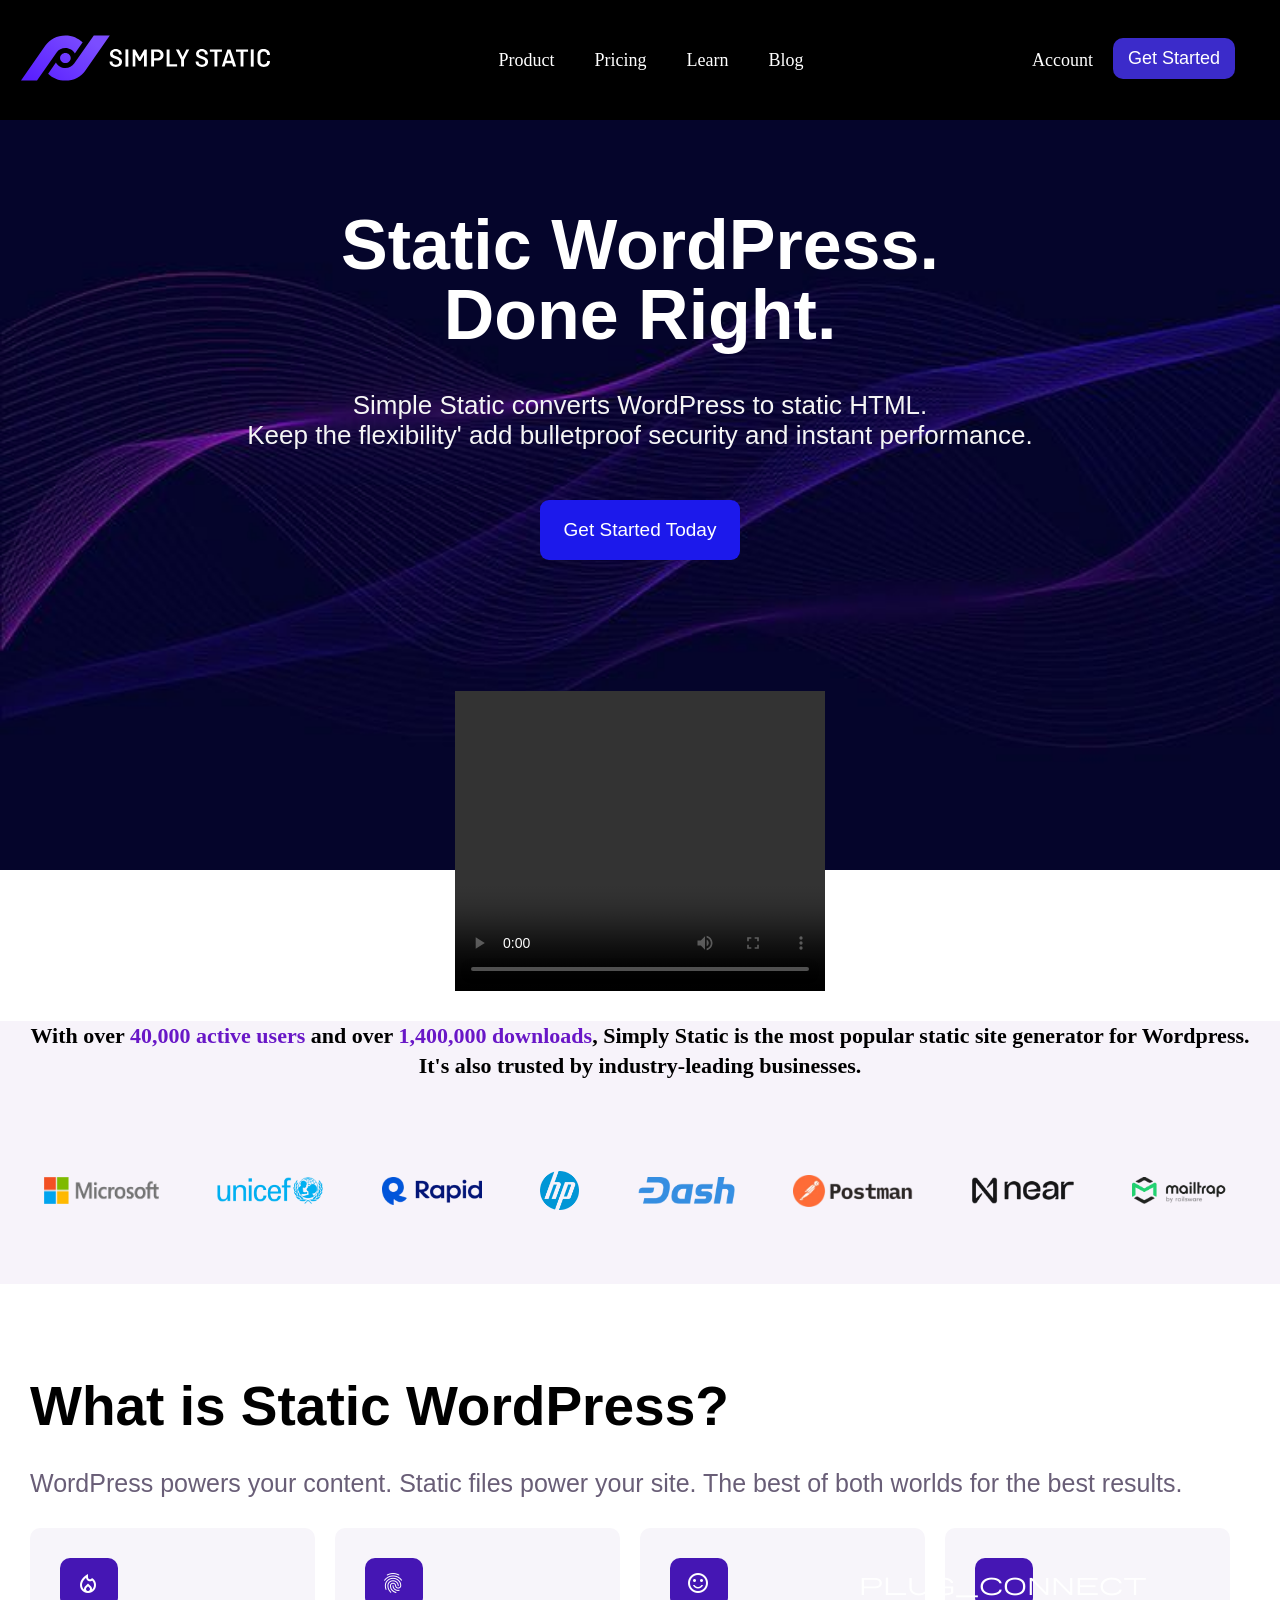
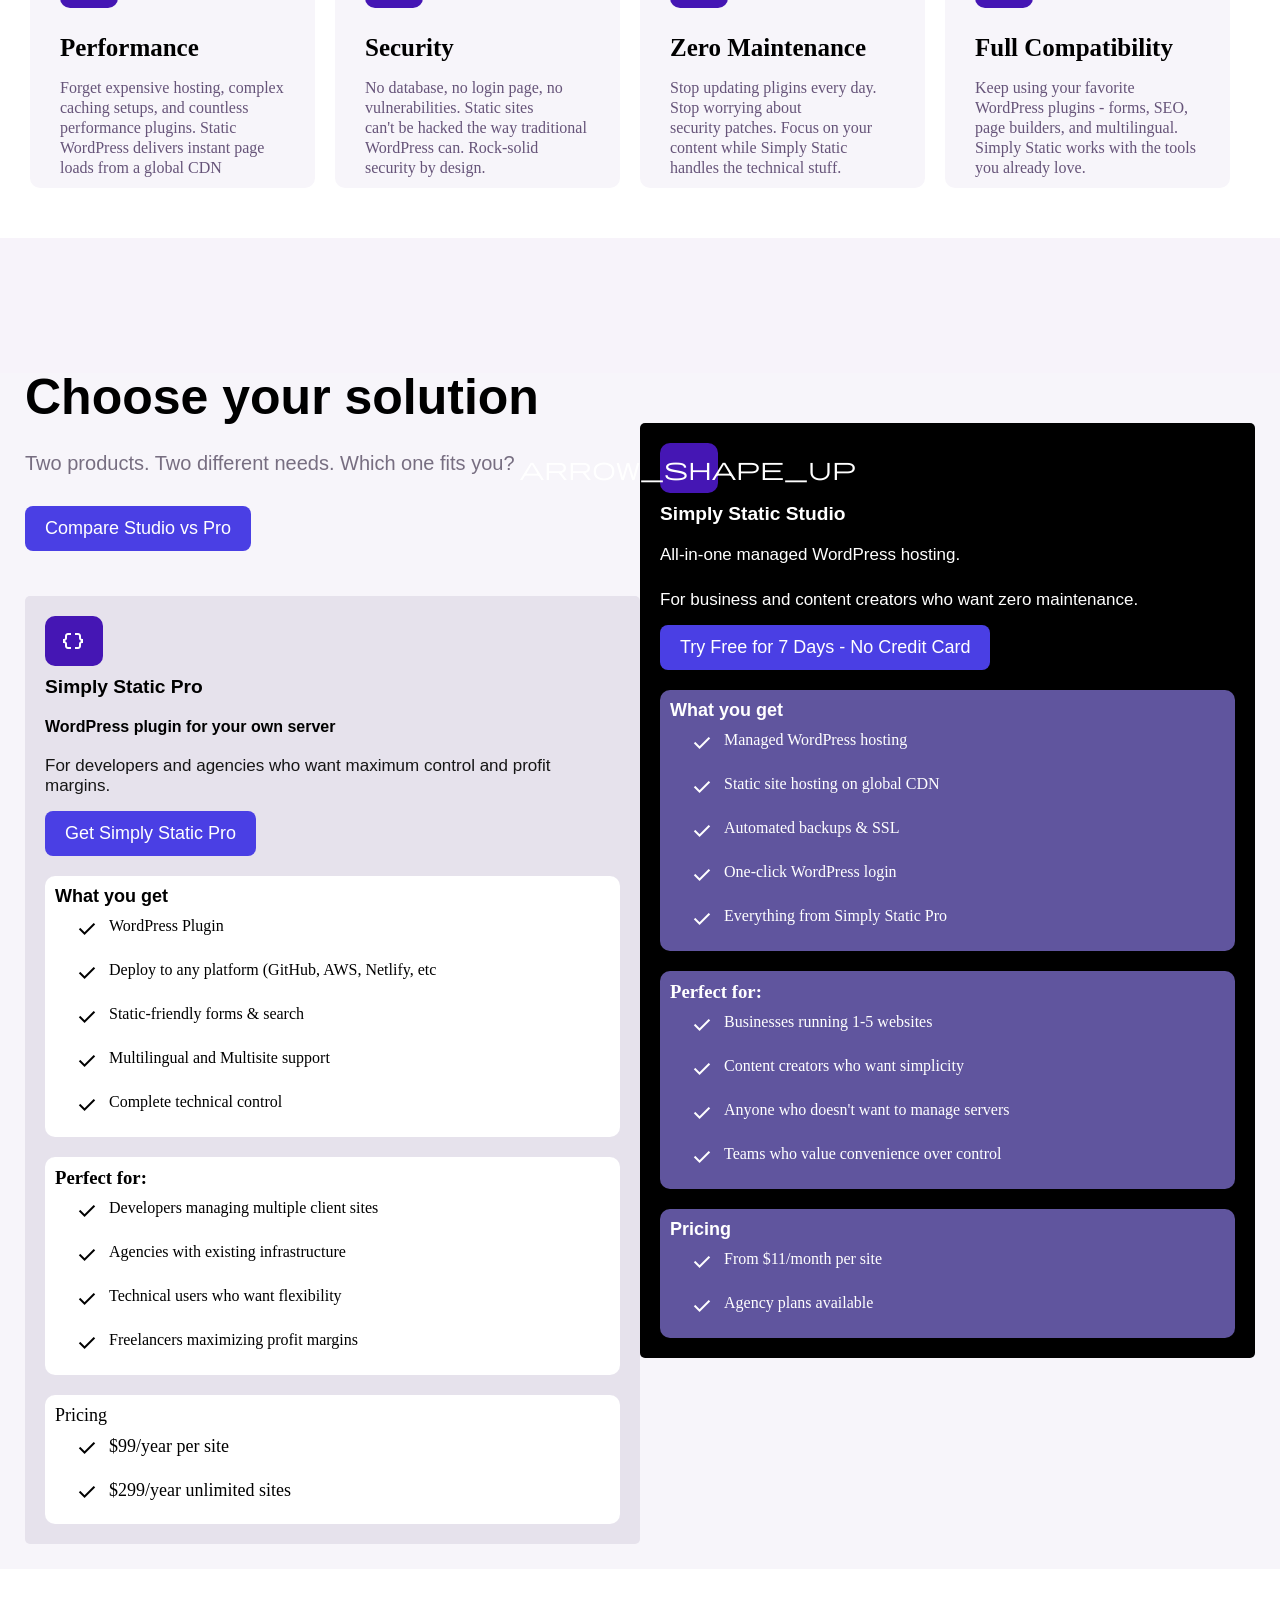
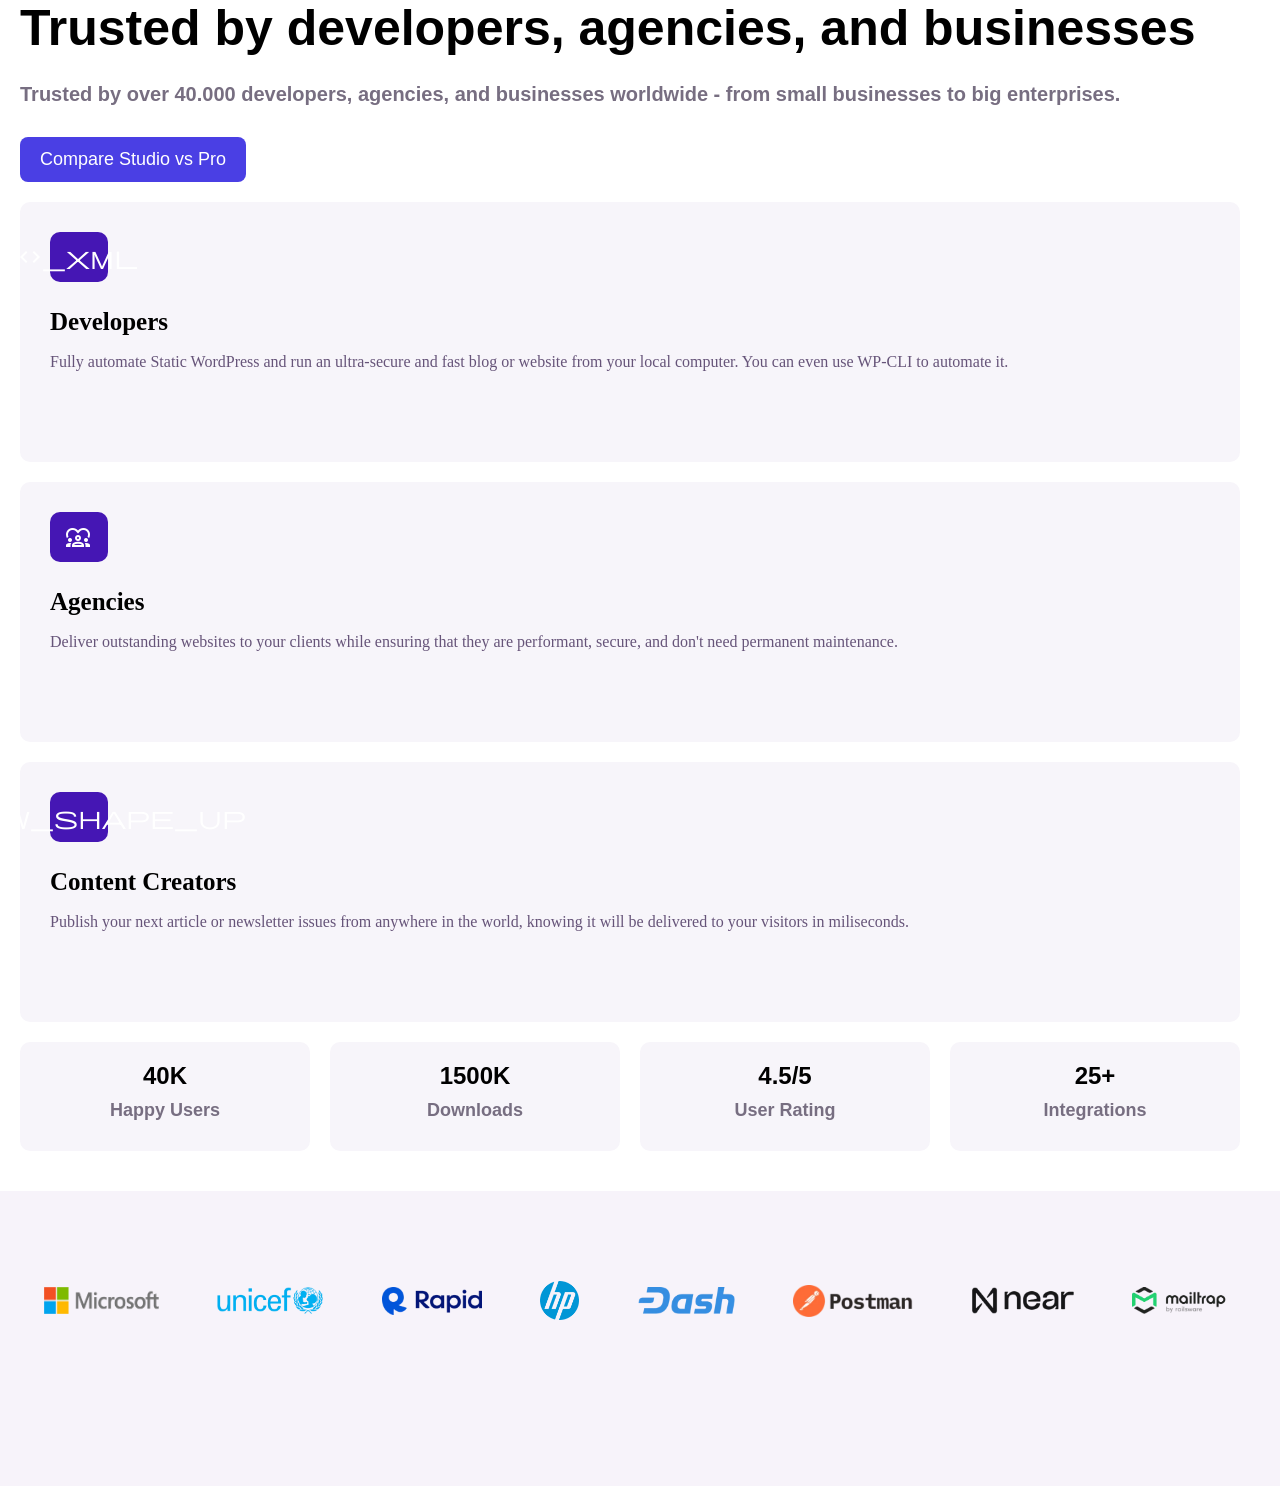
==== commit 9c13c750: "done with the entire modification" ====
--- a/index.html
+++ b/index.html
@@ -147,216 +147,321 @@
             </div>
             <!----------section 2 srarts here----->
         </section>
-       
-       
+
+
         <section class="value-main-container">
-         <div class="grid-container">
-            <h2 class="value-headline">Choose your solution</h2>
-
-
-            <p class="value-sub">Two products. Two different needs. Which one fits you?</p>
-            <button class="ad-button">Compare Studio vs Pro</button>
-
-
-
-
-            <div class="main-container">
-                <!-------------------------first div in div 1--------------->
-                <div class="icon-hold">
-                    <span class="material-symbols-outlined">
-                        data_object
-                    </span>
-                </div>
-                <h3 class="m-h3">Simply Static Pro</h3>
-                <h5 class="m-h5">WordPress plugin for your own server</h5>
-                <p class="m-p">For developers and agencies who want maximum control and profit margins.</p>
-                <button>Get Simply Static Pro</button>
-
-                <div class="you-get">
-                    <h5>What you get</h5>
-                    <div class="tick-box">
-                        <span class="material-symbols-outlined">
-                            check
-                        </span>
-
-                        <P>WordPress Plugin</P>
-                    </div>
-                    <div class="tick-box">
-                        <span class="material-symbols-outlined">
-                            check
-                        </span>
-                        <P>Deploy to any platform (GitHub, AWS, Netlify, etc</P>
-                    </div>
-
-                    <div class="tick-box">
-                        <span class="material-symbols-outlined">
-                            check
-                        </span>
-                        <P>Static-friendly forms & search</P>
-                    </div>
-                    <div class="tick-box">
-                        <span class="material-symbols-outlined">
-                            check
-                        </span>
-                        <P>Multilingual and Multisite support</P>
-                    </div>
-                    <div class="tick-box">
-                        <span class="material-symbols-outlined">
-                            check
-                        </span>
-                        <P>Complete technical control</P>
-                    </div>
-                </div>
-
-
-                <div class="perfect-for">
-                    <h3>Perfect for:</h3>
-                    <div class="tick-box">
-                        <span class="material-symbols-outlined">
-                            check
-                        </span>
-                        <P>Developers managing multiple client sites</P>
-                    </div>
-                    <div class="tick-box">
-                        <span class="material-symbols-outlined">
-                            check
-                        </span>
-                        <P>Agencies with existing infrastructure</P>
-                    </div>
-                    <div class="tick-box">
-                        <span class="material-symbols-outlined">
-                            check
-                        </span>
-                        <P>Technical users who want flexibility</P>
-                    </div>
-                    <div class="tick-box">
-                        <span class="material-symbols-outlined">
-                            check
-                        </span>
-                        <P>Freelancers maximizing profit margins</P>
-                    </div>
-                </div>
-
-
-                <div class="pricing">
-                    <p>Pricing</p>
-                    <div class="tick-box">
-                        <span class="material-symbols-outlined">
-                            check
-                        </span>
-                        <P>$99/year per site</P>
-                    </div>
-                    <div class="tick-box">
-                        <span class="material-symbols-outlined">
-                            check
-                        </span>
-                        <P>$299/year unlimited sites</P>
-                    </div>
-                </div>
-            </div>
-        
-        </div>
-            
+            <div class="grid-container">
+                <h2 class="value-headline">Choose your solution</h2>
+
+
+                <p class="value-sub">Two products. Two different needs. Which one fits you?</p>
+                <button class="ad-button">Compare Studio vs Pro</button>
+
+
+
+
+                <div class="main-container">
+                    <!-------------------------first div in div 1--------------->
+                    <div class="icon-hold">
+                        <span class="material-symbols-outlined">
+                            data_object
+                        </span>
+                    </div>
+                    <h3 class="m-h3">Simply Static Pro</h3>
+                    <h5 class="m-h5">WordPress plugin for your own server</h5>
+                    <p class="m-p">For developers and agencies who want maximum control and profit margins.</p>
+                    <button>Get Simply Static Pro</button>
+
+                    <div class="you-get">
+                        <h5>What you get</h5>
+                        <div class="tick-box">
+                            <span class="material-symbols-outlined">
+                                check
+                            </span>
+
+                            <P>WordPress Plugin</P>
+                        </div>
+                        <div class="tick-box">
+                            <span class="material-symbols-outlined">
+                                check
+                            </span>
+                            <P>Deploy to any platform (GitHub, AWS, Netlify, etc</P>
+                        </div>
+
+                        <div class="tick-box">
+                            <span class="material-symbols-outlined">
+                                check
+                            </span>
+                            <P>Static-friendly forms & search</P>
+                        </div>
+                        <div class="tick-box">
+                            <span class="material-symbols-outlined">
+                                check
+                            </span>
+                            <P>Multilingual and Multisite support</P>
+                        </div>
+                        <div class="tick-box">
+                            <span class="material-symbols-outlined">
+                                check
+                            </span>
+                            <P>Complete technical control</P>
+                        </div>
+                    </div>
+
+
+                    <div class="perfect-for">
+                        <h3>Perfect for:</h3>
+                        <div class="tick-box">
+                            <span class="material-symbols-outlined">
+                                check
+                            </span>
+                            <P>Developers managing multiple client sites</P>
+                        </div>
+                        <div class="tick-box">
+                            <span class="material-symbols-outlined">
+                                check
+                            </span>
+                            <P>Agencies with existing infrastructure</P>
+                        </div>
+                        <div class="tick-box">
+                            <span class="material-symbols-outlined">
+                                check
+                            </span>
+                            <P>Technical users who want flexibility</P>
+                        </div>
+                        <div class="tick-box">
+                            <span class="material-symbols-outlined">
+                                check
+                            </span>
+                            <P>Freelancers maximizing profit margins</P>
+                        </div>
+                    </div>
+
+
+                    <div class="pricing">
+                        <p>Pricing</p>
+                        <div class="tick-box">
+                            <span class="material-symbols-outlined">
+                                check
+                            </span>
+                            <P>$99/year per site</P>
+                        </div>
+                        <div class="tick-box">
+                            <span class="material-symbols-outlined">
+                                check
+                            </span>
+                            <P>$299/year unlimited sites</P>
+                        </div>
+                    </div>
+                </div>
+
+            </div>
+
             <!----------------------------------------------->
-    <div>
-
-            <div class="main-container2">
-                <div>
+            <div>
+
+                <div class="main-container2">
+                    <div>
+                        <div class="icon-hold">
+                            <span class="material-symbols-outlined">
+                                arrow_shape_up
+                            </span>
+                        </div>
+                        <h3 class="m-h3-b">Simply Static Studio</h3>
+                        <p class="m-p-b">All-in-one managed WordPress hosting.</h5>
+                        <p class="m-p-b">For business and content creators who want zero maintenance.</p>
+                        <button>Try Free for 7 Days - No Credit Card</button>
+
+                    </div>
+
+                    <div class="you-get2">
+                        <h5>What you get</h5>
+                        <div class="tick-box">
+                            <span class="material-symbols-outlined">
+                                check
+                            </span>
+                            <P>Managed WordPress hosting</P>
+                        </div>
+                        <div class="tick-box">
+                            <span class="material-symbols-outlined">
+                                check
+                            </span>
+                            <P>Static site hosting on global CDN</P>
+                        </div>
+
+                        <div class="tick-box">
+                            <span class="material-symbols-outlined">
+                                check
+                            </span>
+                            <P>Automated backups & SSL</P>
+                        </div>
+                        <div class="tick-box">
+                            <span class="material-symbols-outlined">
+                                check
+                            </span>
+                            <P>One-click WordPress login</P>
+                        </div>
+                        <div class="tick-box">
+                            <span class="material-symbols-outlined">
+                                check
+                            </span>
+                            <P>Everything from Simply Static Pro</P>
+                        </div>
+                    </div>
+                    <!-- ----------last div on div 1-------------->
+                    <div class="perfect-for2">
+                        <h3>Perfect for:</h3>
+                        <div class="tick-box">
+                            <span class="material-symbols-outlined">
+                                check
+                            </span>
+                            <P>Businesses running 1-5 websites</P>
+                        </div>
+                        <div class="tick-box">
+                            <span class="material-symbols-outlined">
+                                check
+                            </span>
+                            <P>Content creators who want simplicity</P>
+                        </div>
+                        <div class="tick-box">
+                            <span class="material-symbols-outlined">
+                                check
+                            </span>
+                            <P>Anyone who doesn't want to manage servers</P>
+                        </div>
+                        <div class="tick-box">
+                            <span class="material-symbols-outlined">
+                                check
+                            </span>
+                            <P>Teams who value convenience over control</P>
+                        </div>
+                    </div>
+
+                    <div class="pricing2">
+                        <h5>Pricing</h5>
+                        <div class="tick-box">
+                            <span class="material-symbols-outlined">
+                                check
+                            </span>
+                            <P>From $11/month per site</P>
+                        </div>
+                        <div class="tick-box">
+                            <span class="material-symbols-outlined">
+                                check
+                            </span>
+                            <P>Agency plans available</P>
+                        </div>
+                    </div>
+                </div>
+            </div>
+            <!------------------------------------------------------------------->
+
+        </section>
+
+
+        <!-------------------------------developers section------------------>
+        <section class="sec-k">
+            <div class="third-party">
+                <h2 class="value-headline">Trusted by developers, agencies, and businesses</h2>
+                <h5 class="value-sub">Trusted by over 40.000 developers, agencies, and businesses worldwide - from small
+                    businesses to big
+                    enterprises.</h5>
+                <button>Compare Studio vs Pro</button>
+
+                <div class="performance-holder">
+                    <div class="performance">
+                        <div class="icon-hold">
+                            <span class="material-symbols-outlined">
+                                code_xml
+                            </span>
+                        </div>
+                        <h3>Developers</h3>
+                        <p>Fully automate Static WordPress and run an ultra-secure and fast blog or website from your
+                            local computer. You can even use WP-CLI to automate it.</p>
+                    </div>
+
+                    <div class="performance">
+                        <div class="icon-hold">
+                            <span class="material-symbols-outlined">
+                                diversity_1
+                            </span>
+                        </div>
+                        <h3>Agencies</h3>
+                        <p>Deliver outstanding websites to your clients while ensuring that they are performant, secure,
+                            and don't need permanent maintenance.</p>
+
+                    </div>
+
+                </div>
+
+                <div class="performance">
                     <div class="icon-hold">
                         <span class="material-symbols-outlined">
                             arrow_shape_up
                         </span>
                     </div>
-                    <h3 class="m-h3-b">Simply Static Studio</h3>
-                    <p class="m-p-b">All-in-one managed WordPress hosting.</h5>
-                    <p class="m-p-b">For business and content creators who want zero maintenance.</p>
-                    <button>Try Free for 7 Days - No Credit Card</button>
-
-                </div>
-
-                <div class="you-get2">
-                    <h5>What you get</h5>
-                    <div class="tick-box">
-                        <span class="material-symbols-outlined">
-                            check
-                        </span>
-                        <P>Managed WordPress hosting</P>
-                    </div>
-                    <div class="tick-box">
-                        <span class="material-symbols-outlined">
-                            check
-                        </span>
-                        <P>Static site hosting on global CDN</P>
-                    </div>
-
-                    <div class="tick-box">
-                        <span class="material-symbols-outlined">
-                            check
-                        </span>
-                        <P>Automated backups & SSL</P>
-                    </div>
-                    <div class="tick-box">
-                        <span class="material-symbols-outlined">
-                            check
-                        </span>
-                        <P>One-click WordPress login</P>
-                    </div>
-                    <div class="tick-box">
-                        <span class="material-symbols-outlined">
-                            check
-                        </span>
-                        <P>Everything from Simply Static Pro</P>
-                    </div>
-                </div>
-                <!-- ----------last div on div 1-------------->
-                <div class="perfect-for2">
-                    <h3>Perfect for:</h3>
-                    <div class="tick-box">
-                        <span class="material-symbols-outlined">
-                            check
-                        </span>
-                        <P>Businesses running 1-5 websites</P>
-                    </div>
-                    <div class="tick-box">
-                        <span class="material-symbols-outlined">
-                            check
-                        </span>
-                        <P>Content creators who want simplicity</P>
-                    </div>
-                    <div class="tick-box">
-                        <span class="material-symbols-outlined">
-                            check
-                        </span>
-                        <P>Anyone who doesn't want to manage servers</P>
-                    </div>
-                    <div class="tick-box">
-                        <span class="material-symbols-outlined">
-                            check
-                        </span>
-                        <P>Teams who value convenience over control</P>
-                    </div>
-                </div>
-
-                <div class="pricing2">
-                    <h5>Pricing</h5>
-                    <div class="tick-box">
-                        <span class="material-symbols-outlined">
-                            check
-                        </span>
-                        <P>From $11/month per site</P>
-                    </div>
-                    <div class="tick-box">
-                        <span class="material-symbols-outlined">
-                            check
-                        </span>
-                        <P>Agency plans available</P>
-                    </div>
-                </div>
-            </div>
-     </div>       
-            <!------------------------------------------------------------------->
-
- </section>
+                    <h3>Content Creators</h3>
+                    <p>Publish your next article or newsletter issues from anywhere in the world, knowing it will be
+                        delivered to your visitors in miliseconds.</p>
+
+                </div>
+
+                <div class="k-dolz-grid">
+                    <div class="k-dolz">
+                        <h2>40K</h2>
+                        <h5>Happy Users</h5>
+                    </div>
+                    <div class="k-dolz">
+                        <h2>1500K</h2>
+                        <h5>Downloads</h5>
+                    </div>
+                    <div class="k-dolz">
+                        <h2>4.5/5</h2>
+                        <h5>User Rating</h5>
+                    </div>
+                    <div class="k-dolz">
+                        <h2>25+</h2>
+                        <h5>Integrations</h5>
+                    </div>
+                </div>
+
+            </div>
+            <section class="advert-logo">
+                <div class="microsoft">
+                    <img src="microsoft-copy.webp" />
+                </div>
+                <div class="unicef">
+                    <img src="unicef-logo.webp" />
+                </div>
+                <div class="rapid">
+                    <img src="rapid-logo-300x85.webp" />
+                </div>
+                <div class="hp">
+                    <img src="hp-logo-150x150.webp" />
+                </div>
+                <div class="dash">
+                    <img src="dash-logo-300x79.webp" />
+                </div>
+                <div class="postman">
+                    <img src="postman-logo-300x80.webp" />
+                </div>
+                <div class="near">
+                    <img src="near-logo-300x77.webp" />
+                </div>
+                <div class="mailtrap">
+                    <img src="mailtrap-logo-300x79.webp" />
+                </div>
+            </section>
+
+
+
+
+
+
+
+            </div>
+
+        </section>
 </body>
 
 </html>
--- a/index.css
+++ b/index.css
@@ -16,14 +16,14 @@
     height: 390px;
     border-bottom: 1px solid white;
     align-items: center;
-    width: 100%;
+    width: auto;
     margin-right: 0px;
 
     
 }
 
 .landing img{
-    width: 100%;
+    width: auto;
 }
 .landing-text1{
     font-family:  sans-serif;
@@ -80,6 +80,7 @@
     margin-top: 0%;
     background-color: black;
     color: white;
+    width: auto;
 
 
 }
@@ -123,7 +124,7 @@
     position: fixed;
     top: 0;
     right: 0;
-    height: 100vh;
+    height: 100%;
     width:250px ;
     z-index: 999;
     background-color: black;
@@ -157,7 +158,7 @@
     position: absolute;
     display: block;
     height: 300px;
-    width: 80%;
+    max-width: 370px;
     top: 0px;
     left: 50%;
     margin-top: 150px;
@@ -252,7 +253,7 @@
 }
 .container{
     display: grid;
-    grid-template-columns: repeat(auto-fit, minmax(500px, 1fr));
+    grid-template-columns: repeat(auto-fit, minmax(300px, 1fr));
 
 }
 
@@ -267,6 +268,7 @@
     line-height: 20px;
     margin-bottom: 20px;
     margin-right: 20px;
+    width: auto;
     
     
     
@@ -300,9 +302,11 @@
 
 .value-main-container{
     background-color: rgb(247, 245, 250);
-    padding: 30px;
+    padding: 25px;
     display: grid;
-    grid-template-columns: repeat(auto-fit, minmax(500px, 1fr));
+    grid-template-columns: repeat(auto-fit, minmax(300px, 1fr));
+    width: auto;
+    margin-right: 0px;
 }
 
 
@@ -316,7 +320,7 @@
     padding-bottom: 15px;
 }
 .value-sub{
-    color: rgb(111, 73, 161) ;
+    color: rgb(119, 110, 129) ;
     font-size: 20px;
     font-family: sans-serif;
     padding-top: 10px;
@@ -340,6 +344,7 @@
     padding: 20px;
     margin-top: 25px;
     border-radius: 5px;
+    width: auto
     
 }
 .m-h3, .m-h5, .m-p{
@@ -436,6 +441,51 @@
     padding: 10px;
     margin-top: 20px;
 }
+.third-party{
+    background-color: white;
+    padding: 20px;
+    padding-top: 60px;
+}
+.third-party h1, h5{
+    font-family: sans-serif;
+    
+}
+
+.k-dolz{
+    width: auto;
+    background-color: rgb(247, 245, 250);
+    border-radius: 10px;
+    padding: 20px;
+    margin-bottom: 20px;
+    margin-right: 20px;
+    font-family: sans-serif;
+     display: flex;
+    align-items: center;
+    justify-content: center;
+    flex-direction: column;
+
+    
+
+}
+
+.k-dolz h5{
+  color: rgb(119, 110, 129) ;
+  font-family: sans-serif; 
+  font-size: large;
+  padding: 10px;
+}
+.k-dolz h2{
+    font-family: sans-serif;
+    font-weight: 900;
+}
+
+.k-dolz-grid{
+    display: grid;
+    grid-template-columns: repeat(auto-fit, minmax(150px, 1fr));
+}
+
+
+
 
 @media(max-width: 640px){
     .hideOnMobile{
@@ -450,6 +500,7 @@
     .nav-button{
         display: none;
     }
+    
 
 }
 @media(max-width: 1024px){
@@ -464,4 +515,6 @@
     }
     
 }
-    
+
+
+    
